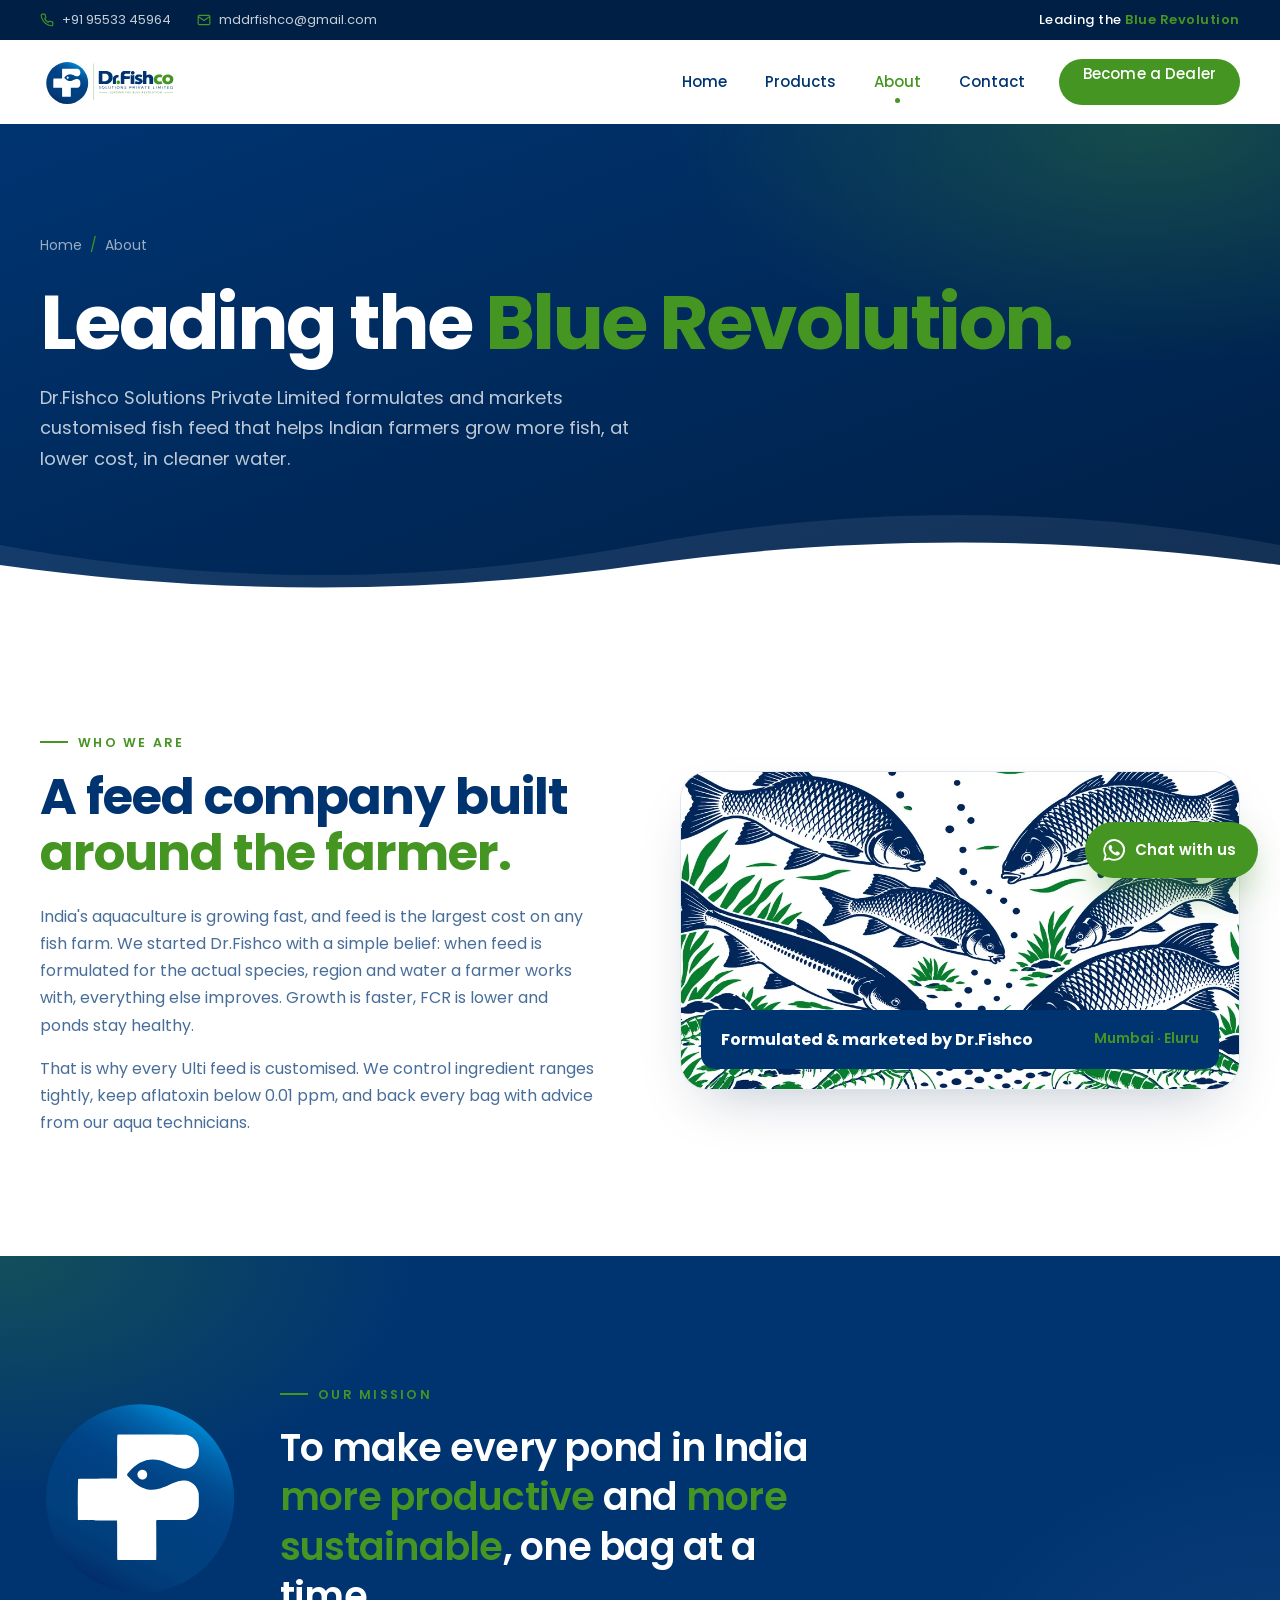
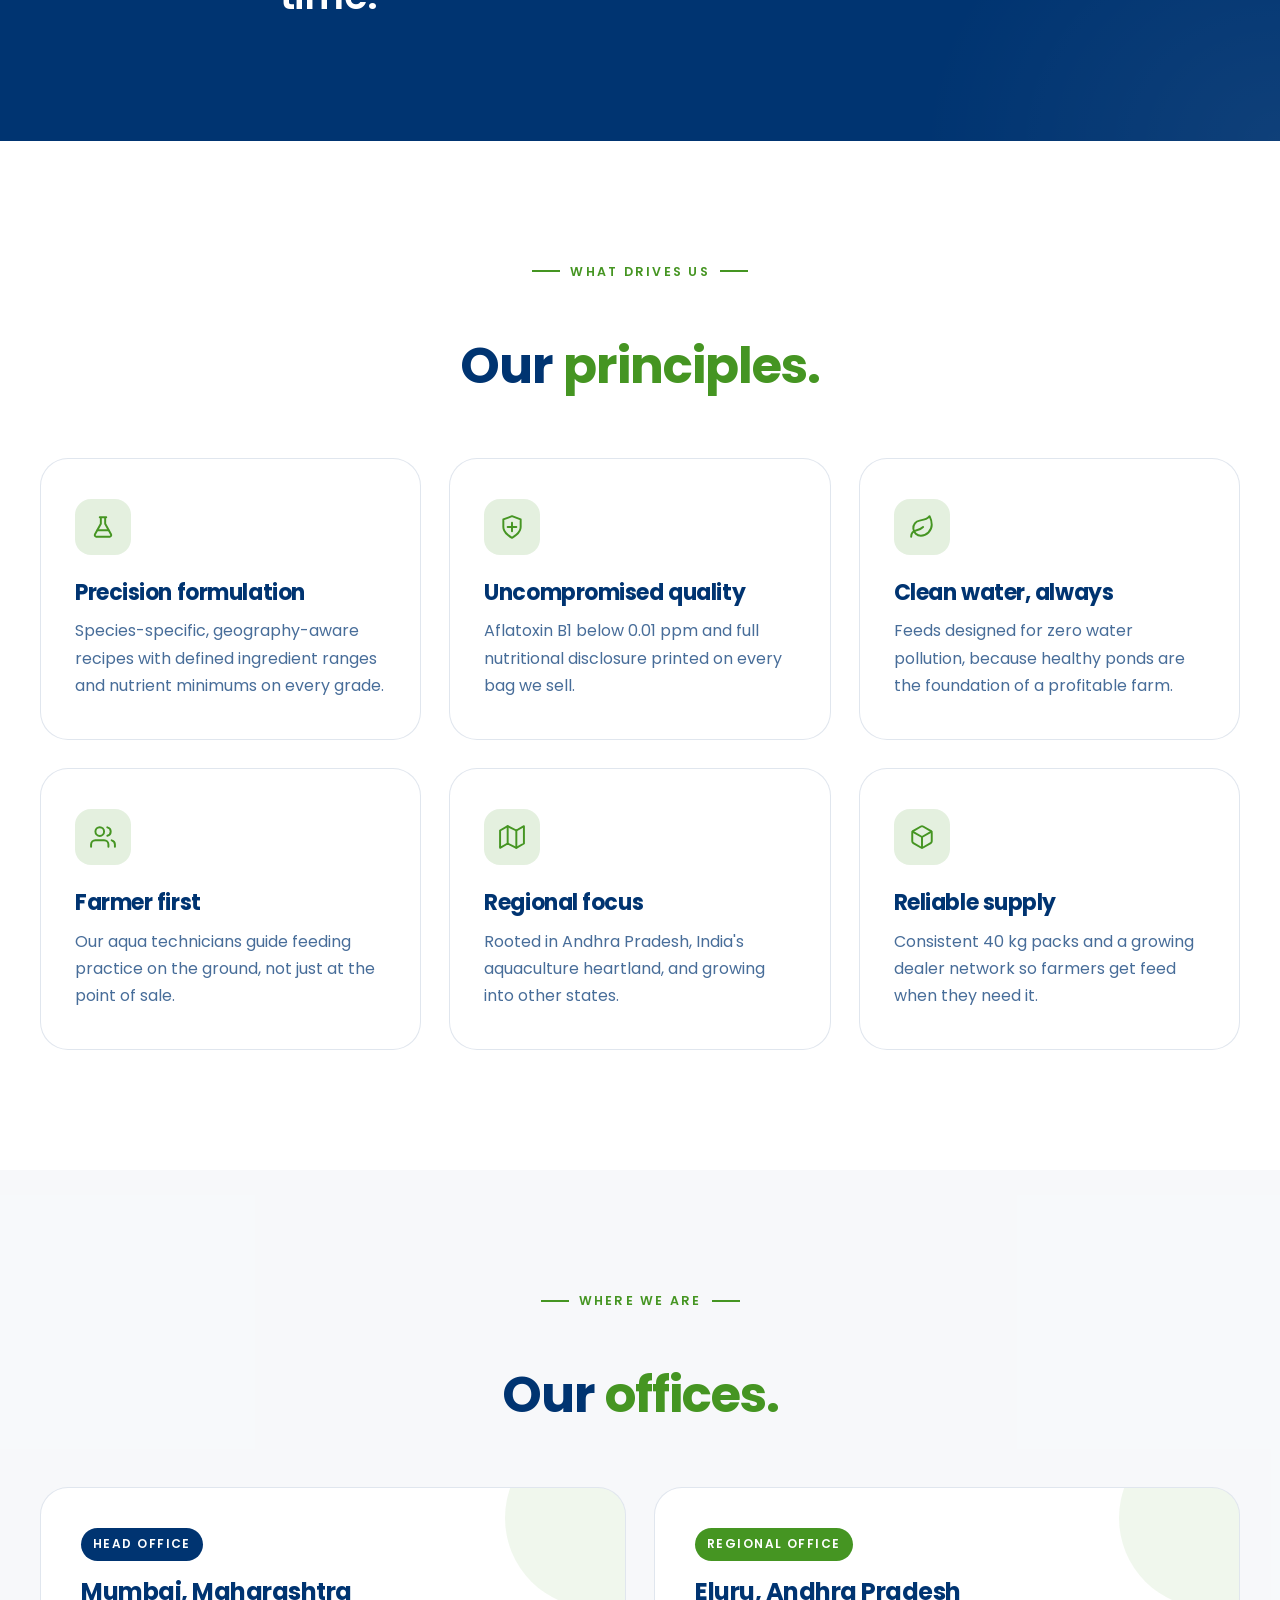
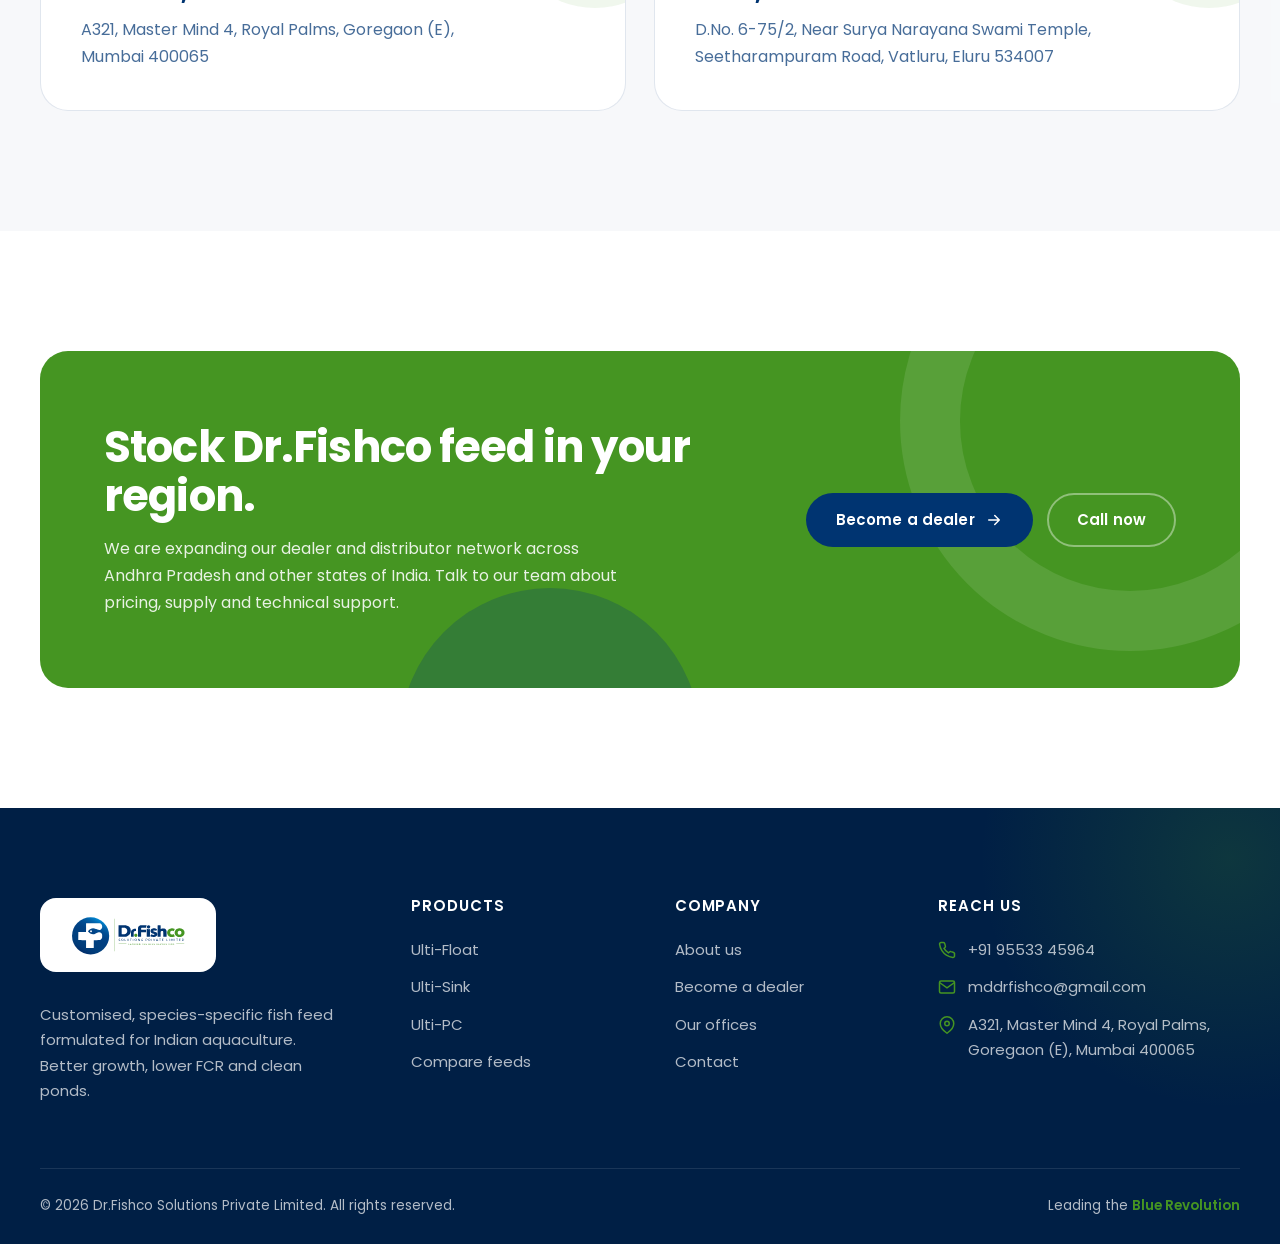
==== about.html @ 8441bc5a "Launch Dr.Fishco Solutions website Co-Authored-By: Claude Opus 5.5 <noreply@anthropic.com> Claude-Se" ====
<!DOCTYPE html>
<html lang="en">
<head>
<meta charset="utf-8">
<meta name="viewport" content="width=device-width, initial-scale=1">
<title>About Dr.Fishco Solutions | Leading the Blue Revolution</title>
<meta name="description" content="Dr.Fishco Solutions Private Limited formulates and markets customised fish feed for Indian aquaculture, with offices in Mumbai and Eluru, Andhra Pradesh.">
<meta name="theme-color" content="#003471">
<link rel="canonical" href="https://drfishcosolutions.com/about.html">
<meta property="og:type" content="website">
<meta property="og:title" content="About Dr.Fishco Solutions | Leading the Blue Revolution">
<meta property="og:description" content="Dr.Fishco Solutions Private Limited formulates and markets customised fish feed for Indian aquaculture, with offices in Mumbai and Eluru, Andhra Pradesh.">
<meta property="og:url" content="https://drfishcosolutions.com/about.html">
<meta property="og:image" content="https://drfishcosolutions.com/assets/img/og-image.jpg">
<link rel="icon" type="image/svg+xml" href="assets/logo/logo-icon.svg">
<link rel="apple-touch-icon" href="assets/img/apple-touch-icon.png">
<link rel="preload" href="assets/fonts/poppins-700.woff2" as="font" type="font/woff2" crossorigin>
<link rel="preload" href="assets/fonts/poppins-400.woff2" as="font" type="font/woff2" crossorigin>
<link rel="stylesheet" href="assets/css/style.css">
</head>
<body>
<a class="sr-only" href="#main">Skip to content</a>
<div class="topbar">
  <div class="container">
    <div class="tb-left">
      <span><svg viewBox="0 0 24 24"><path d="M22 16.9v3a2 2 0 0 1-2.2 2 19.8 19.8 0 0 1-8.6-3.1 19.5 19.5 0 0 1-6-6A19.8 19.8 0 0 1 2.1 4.2 2 2 0 0 1 4.1 2h3a2 2 0 0 1 2 1.7c.1 1 .4 1.9.7 2.8a2 2 0 0 1-.5 2.1L8 9.9a16 16 0 0 0 6 6l1.3-1.3a2 2 0 0 1 2.1-.4c.9.3 1.8.6 2.8.7a2 2 0 0 1 1.7 2z"/></svg><a href="tel:+919553345964">+91 95533 45964</a></span>
      <span><svg viewBox="0 0 24 24"><rect x="2" y="4" width="20" height="16" rx="2"/><path d="m22 6-10 7L2 6"/></svg><a href="mailto:mddrfishco@gmail.com">mddrfishco@gmail.com</a></span>
    </div>
    <div class="tb-right">Leading the <b>Blue Revolution</b></div>
  </div>
</div>
<header class="site-header" id="top">
  <div class="container nav">
    <a class="brand" href="index.html" aria-label="Dr.Fishco Solutions home"><img src="assets/logo/logo-horizontal-line.svg" alt="Dr.Fishco Solutions Private Limited" width="160" height="60"></a>
    <ul class="nav-links" id="menu">
      <li><a href="index.html">Home</a></li>
      <li><a href="products.html">Products</a></li>
      <li><a href="about.html" class="active" aria-current="page">About</a></li>
      <li><a href="contact.html">Contact</a></li>
      <li><a class="btn btn-green" href="contact.html#enquiry">Become a Dealer</a></li>
    </ul>
    <button class="menu-toggle" aria-label="Open menu" aria-expanded="false" aria-controls="menu"><span class="bars"><span></span><span></span><span></span></span></button>
  </div>
</header>
<main id="main">

<section class="page-hero">
  <div class="container">
    <p class="crumb reveal"><a href="index.html">Home</a><span>/</span>About</p>
    <h1 class="h-xl reveal d1">Leading the <span class="g">Blue Revolution.</span></h1>
    <p class="lead reveal d2">Dr.Fishco Solutions Private Limited formulates and markets customised fish feed that helps Indian farmers grow more fish, at lower cost, in cleaner water.</p>
  </div>
  <div class="hero-wave" aria-hidden="true"><svg viewBox="0 0 2880 110" preserveAspectRatio="none"><path fill="rgba(255,255,255,.08)" d="M0 50c240 40 480 40 720 0s480-40 720 0 480 40 720 0 480-40 720 0v60H0z"/><path fill="#fff" d="M0 70c240 30 480 30 720 0s480-30 720 0 480 30 720 0 480-30 720 0v40H0z"/></svg></div>
</section>

<section>
  <div class="container split">
    <div>
      <span class="kicker reveal">Who we are</span>
      <h2 class="h-lg reveal d1">A feed company built <span class="g">around the farmer.</span></h2>
      <p class="muted reveal d2">India's aquaculture is growing fast, and feed is the largest cost on any fish farm. We started Dr.Fishco with a simple belief: when feed is formulated for the actual species, region and water a farmer works with, everything else improves. Growth is faster, FCR is lower and ponds stay healthy.</p>
      <p class="muted reveal d3">That is why every Ulti feed is customised. We control ingredient ranges tightly, keep aflatoxin below 0.01 ppm, and back every bag with advice from our aqua technicians.</p>
    </div>
    <div class="art-frame reveal d1"><img src="assets/img/art-pc.webp" alt="Illustration of fish and prawns feeding" width="1000" height="568" loading="lazy">
      <div class="cap"><b>Formulated &amp; marketed by Dr.Fishco</b><span>Mumbai · Eluru</span></div></div>
  </div>
</section>

<section class="benefits">
  <div class="container">
    <div class="mission">
      <img class="reveal" src="assets/logo/logo-icon.svg" alt="" width="200" height="200" loading="lazy">
      <div>
        <span class="kicker reveal">Our mission</span>
        <p class="quote reveal d1" style="margin-top:18px">To make every pond in India <span class="g">more productive</span> and <span class="g">more sustainable</span>, one bag at a time.</p>
      </div>
    </div>
  </div>
</section>

<section>
  <div class="container">
    <div class="sec-head center"><span class="kicker center reveal">What drives us</span><h2 class="h-lg reveal d1">Our <span class="g">principles.</span></h2></div>
    <div class="values">
      <div class="value reveal"><div class="ic"><svg viewBox="0 0 24 24"><path d="M9 3h6M10 3v6L4.5 19a1.5 1.5 0 0 0 1.3 2h12.4a1.5 1.5 0 0 0 1.3-2L14 9V3"/><path d="M7 15h10"/></svg></div><h3>Precision formulation</h3><p>Species-specific, geography-aware recipes with defined ingredient ranges and nutrient minimums on every grade.</p></div>
      <div class="value reveal d1"><div class="ic"><svg viewBox="0 0 24 24"><path d="M12 22s8-4 8-10V5l-8-3-8 3v7c0 6 8 10 8 10z"/><path d="M12 8v8M8 12h8"/></svg></div><h3>Uncompromised quality</h3><p>Aflatoxin B1 below 0.01 ppm and full nutritional disclosure printed on every bag we sell.</p></div>
      <div class="value reveal d2"><div class="ic"><svg viewBox="0 0 24 24"><path d="M11 20A7 7 0 0 1 9.8 6.1C15.5 5 17 4.5 19 2c1 2 2 4.2 2 8 0 5.5-4.8 10-10 10z"/><path d="M2 21c0-3 1.9-5.4 5.1-6C9.5 14.5 12 13 13 12"/></svg></div><h3>Clean water, always</h3><p>Feeds designed for zero water pollution, because healthy ponds are the foundation of a profitable farm.</p></div>
      <div class="value reveal"><div class="ic"><svg viewBox="0 0 24 24"><path d="M17 21v-2a4 4 0 0 0-4-4H5a4 4 0 0 0-4 4v2"/><circle cx="9" cy="7" r="4"/><path d="M23 21v-2a4 4 0 0 0-3-3.9M16 3.1a4 4 0 0 1 0 7.8"/></svg></div><h3>Farmer first</h3><p>Our aqua technicians guide feeding practice on the ground, not just at the point of sale.</p></div>
      <div class="value reveal d1"><div class="ic"><svg viewBox="0 0 24 24"><path d="M1 6v16l7-4 8 4 7-4V2l-7 4-8-4-7 4z"/><path d="M8 2v16M16 6v16"/></svg></div><h3>Regional focus</h3><p>Rooted in Andhra Pradesh, India's aquaculture heartland, and growing into other states.</p></div>
      <div class="value reveal d2"><div class="ic"><svg viewBox="0 0 24 24"><path d="M21 16V8a2 2 0 0 0-1-1.7l-7-4a2 2 0 0 0-2 0l-7 4A2 2 0 0 0 3 8v8a2 2 0 0 0 1 1.7l7 4a2 2 0 0 0 2 0l7-4a2 2 0 0 0 1-1.7z"/><path d="M3.3 7 12 12l8.7-5M12 22V12"/></svg></div><h3>Reliable supply</h3><p>Consistent 40 kg packs and a growing dealer network so farmers get feed when they need it.</p></div>
    </div>
  </div>
</section>

<section class="tint" id="offices">
  <div class="container">
    <div class="sec-head center"><span class="kicker center reveal">Where we are</span><h2 class="h-lg reveal d1">Our <span class="g">offices.</span></h2></div>
    <div class="offices">
      <div class="office reveal"><span class="lbl">Head office</span><h3>Mumbai, Maharashtra</h3><p>A321, Master Mind 4, Royal Palms, Goregaon (E), Mumbai 400065</p></div>
      <div class="office reveal d1"><span class="lbl g">Regional office</span><h3>Eluru, Andhra Pradesh</h3><p>D.No. 6-75/2, Near Surya Narayana Swami Temple, Seetharampuram Road, Vatluru, Eluru 534007</p></div>
    </div>
  </div>
</section>
<div style="height:120px"></div>
<section class="cta"><div class="container"><div class="cta-box reveal">
  <div><h2>Stock Dr.Fishco feed in your region.</h2><p>We are expanding our dealer and distributor network across Andhra Pradesh and other states of India. Talk to our team about pricing, supply and technical support.</p></div>
  <div class="cta-actions"><a class="btn btn-navy" href="contact.html#enquiry">Become a dealer <svg viewBox="0 0 24 24" fill="none" stroke="currentColor" stroke-width="2" stroke-linecap="round" stroke-linejoin="round"><path d="M5 12h14M13 6l6 6-6 6"/></svg></a><a class="btn btn-ghost" href="tel:+919553345964">Call now</a></div>
</div></div></section>
</main>
<footer class="site-footer">
  <div class="container">
    <div class="foot-grid">
      <div class="foot-brand">
        <a class="logo-chip" href="index.html"><img src="assets/logo/logo-horizontal-line.svg" alt="Dr.Fishco Solutions" width="140" height="52" loading="lazy"></a>
        <p>Customised, species-specific fish feed formulated for Indian aquaculture. Better growth, lower FCR and clean ponds.</p>
      </div>
      <div>
        <h4>Products</h4>
        <ul>
          <li><a href="products.html#ulti-float">Ulti-Float</a></li>
          <li><a href="products.html#ulti-sink">Ulti-Sink</a></li>
          <li><a href="products.html#ulti-pc">Ulti-PC</a></li>
          <li><a href="products.html#compare">Compare feeds</a></li>
        </ul>
      </div>
      <div>
        <h4>Company</h4>
        <ul>
          <li><a href="about.html">About us</a></li>
          <li><a href="contact.html#enquiry">Become a dealer</a></li>
          <li><a href="contact.html#offices">Our offices</a></li>
          <li><a href="contact.html">Contact</a></li>
        </ul>
      </div>
      <div>
        <h4>Reach us</h4>
        <ul class="foot-contact">
          <li><svg viewBox="0 0 24 24"><path d="M22 16.9v3a2 2 0 0 1-2.2 2 19.8 19.8 0 0 1-8.6-3.1 19.5 19.5 0 0 1-6-6A19.8 19.8 0 0 1 2.1 4.2 2 2 0 0 1 4.1 2h3a2 2 0 0 1 2 1.7c.1 1 .4 1.9.7 2.8a2 2 0 0 1-.5 2.1L8 9.9a16 16 0 0 0 6 6l1.3-1.3a2 2 0 0 1 2.1-.4c.9.3 1.8.6 2.8.7a2 2 0 0 1 1.7 2z"/></svg><a href="tel:+919553345964">+91 95533 45964</a></li>
          <li><svg viewBox="0 0 24 24"><rect x="2" y="4" width="20" height="16" rx="2"/><path d="m22 6-10 7L2 6"/></svg><a href="mailto:mddrfishco@gmail.com">mddrfishco@gmail.com</a></li>
          <li><svg viewBox="0 0 24 24"><path d="M21 10c0 7-9 13-9 13S3 17 3 10a9 9 0 0 1 18 0z"/><circle cx="12" cy="10" r="3"/></svg><span>A321, Master Mind 4, Royal Palms, Goregaon (E), Mumbai 400065</span></li>
        </ul>
      </div>
    </div>
    <div class="foot-bottom">
      <span>&copy; <span id="yr">2026</span> Dr.Fishco Solutions Private Limited. All rights reserved.</span>
      <span>Leading the <b>Blue Revolution</b></span>
    </div>
  </div>
</footer>
<a class="fab" href="https://wa.me/919553345964?text=Hello%20Dr.Fishco%2C%20I%20would%20like%20to%20know%20more%20about%20your%20fish%20feed." target="_blank" rel="noopener" aria-label="Chat on WhatsApp"><svg viewBox="0 0 24 24"><path d="M17.5 14.4c-.3-.1-1.8-.9-2-1s-.5-.1-.7.1-.8 1-1 1.2-.4.2-.6.1a8 8 0 0 1-4-3.5c-.3-.5.3-.5.9-1.6.1-.2 0-.4 0-.5l-.9-2.2c-.2-.6-.5-.5-.7-.5h-.6a1.1 1.1 0 0 0-.8.4 3.4 3.4 0 0 0-1 2.5 5.9 5.9 0 0 0 1.2 3.1 13.4 13.4 0 0 0 5.2 4.6c1.9.8 2.7.9 3.6.8a3.1 3.1 0 0 0 2-1.4 2.5 2.5 0 0 0 .2-1.4c-.1-.1-.3-.2-.6-.3zM12 21.8a9.8 9.8 0 0 1-5-1.4l-.4-.2-3.7 1 1-3.6-.2-.4A9.8 9.8 0 1 1 12 21.8zM20.5 3.5A11.8 11.8 0 0 0 1.9 17.7L.2 24l6.4-1.7A11.8 11.8 0 0 0 12 23.7 11.8 11.8 0 0 0 20.5 3.5z"/></svg><span>Chat with us</span></a>
<script src="assets/js/main.js" defer></script>
</body>
</html>
---- assets/css/style.css ----
/* Dr.Fishco Solutions — two-colour system: Navy #003471 + Green #459522 */
@font-face{font-family:'Poppins';font-style:normal;font-weight:400;font-display:swap;src:url(../fonts/poppins-400.woff2) format('woff2')}
@font-face{font-family:'Poppins';font-style:normal;font-weight:500;font-display:swap;src:url(../fonts/poppins-500.woff2) format('woff2')}
@font-face{font-family:'Poppins';font-style:normal;font-weight:600;font-display:swap;src:url(../fonts/poppins-600.woff2) format('woff2')}
@font-face{font-family:'Poppins';font-style:normal;font-weight:700;font-display:swap;src:url(../fonts/poppins-700.woff2) format('woff2')}
:root{
  --navy:#003471;
  --navy-900:#001f45;
  --navy-800:#00285a;
  --navy-70:rgba(0,52,113,.72);
  --navy-55:rgba(0,52,113,.58);
  --navy-12:rgba(0,52,113,.12);
  --navy-06:rgba(0,52,113,.06);
  --navy-03:rgba(0,52,113,.03);
  --green:#459522;
  --green-700:#377a1a;
  --green-14:rgba(69,149,34,.14);
  --green-08:rgba(69,149,34,.08);
  --white:#ffffff;
  --r-sm:10px;
  --r:18px;
  --r-lg:28px;
  --ease:cubic-bezier(.2,.7,.2,1);
  --shadow:0 24px 60px -24px rgba(0,31,69,.28);
  --shadow-sm:0 8px 24px -12px rgba(0,31,69,.22);
}
*,*::before,*::after{box-sizing:border-box;margin:0;padding:0}
html{scroll-behavior:smooth;-webkit-text-size-adjust:100%}
body{font-family:'Poppins',system-ui,-apple-system,'Segoe UI',sans-serif;color:var(--navy);background:var(--white);line-height:1.7;font-size:16px;overflow-x:hidden;-webkit-font-smoothing:antialiased}
img{max-width:100%;display:block;height:auto}
a{color:inherit;text-decoration:none}
button{font-family:inherit}
.container{width:min(1200px,100% - 40px);margin-inline:auto}
.sr-only{position:absolute;width:1px;height:1px;overflow:hidden;clip:rect(0 0 0 0)}
:focus-visible{outline:3px solid var(--green);outline-offset:3px;border-radius:4px}

/* ---------- Type ---------- */
.kicker{display:inline-flex;align-items:center;gap:10px;font-size:12.5px;font-weight:600;letter-spacing:.18em;text-transform:uppercase;color:var(--green)}
.kicker::before{content:"";width:28px;height:2px;background:currentColor}
.kicker.light{color:#fff}
.kicker.center::after{content:"";width:28px;height:2px;background:currentColor}
h1,h2,h3,h4{font-weight:700;line-height:1.12;letter-spacing:-.02em}
.h-xl{font-size:clamp(38px,6vw,76px);letter-spacing:-.035em}
.h-lg{font-size:clamp(30px,4vw,50px)}
.h-md{font-size:clamp(22px,2.4vw,30px)}
.g{color:var(--green)}
.lead{font-size:clamp(16px,1.4vw,18.5px);color:var(--navy-70);max-width:56ch}
.muted{color:var(--navy-70)}

/* ---------- Buttons ---------- */
.btn{display:inline-flex;align-items:center;justify-content:center;gap:10px;height:54px;padding:0 28px;border-radius:999px;font-weight:600;font-size:15px;letter-spacing:.01em;border:2px solid transparent;cursor:pointer;transition:background .25s,color .25s,border-color .25s,transform .25s var(--ease),box-shadow .25s}
.btn svg{width:18px;height:18px;transition:transform .25s var(--ease)}
.btn:hover svg{transform:translateX(4px)}
.btn-green{background:var(--green);color:#fff}
.btn-green:hover{background:var(--green-700);box-shadow:0 14px 30px -12px rgba(69,149,34,.7);transform:translateY(-2px)}
.btn-navy{background:var(--navy);color:#fff}
.btn-navy:hover{background:var(--navy-900);transform:translateY(-2px);box-shadow:var(--shadow-sm)}
.btn-ghost{border-color:rgba(255,255,255,.4);color:#fff}
.btn-ghost:hover{background:#fff;color:var(--navy);border-color:#fff}
.btn-line{border-color:var(--navy-12);color:var(--navy)}
.btn-line:hover{border-color:var(--navy);background:var(--navy);color:#fff}

/* ---------- Header ---------- */
.topbar{background:var(--navy-900);color:rgba(255,255,255,.78);font-size:13px}
.topbar .container{display:flex;justify-content:space-between;align-items:center;height:40px;gap:20px}
.topbar a:hover{color:#fff}
.topbar .tb-left{display:flex;gap:26px}
.topbar .tb-left span{display:inline-flex;align-items:center;gap:8px}
.topbar svg{width:14px;height:14px;stroke:var(--green);fill:none;stroke-width:2}
.topbar .tb-right{color:#fff;font-weight:500;letter-spacing:.04em}
.topbar .tb-right b{color:var(--green);font-weight:600}

.site-header{position:sticky;top:0;z-index:100;background:rgba(255,255,255,.92);backdrop-filter:saturate(1.4) blur(14px);-webkit-backdrop-filter:saturate(1.4) blur(14px);transition:box-shadow .3s,background .3s}
.site-header.scrolled{box-shadow:0 1px 0 var(--navy-12),0 10px 30px -18px rgba(0,31,69,.3)}
.nav{display:flex;align-items:center;justify-content:space-between;height:84px;gap:24px;transition:height .3s}
.scrolled .nav{height:70px}
.brand img{height:52px;width:auto;transition:height .3s}
.scrolled .brand img{height:44px}
.nav-links{display:flex;align-items:center;gap:6px;list-style:none}
.nav-links a{position:relative;display:block;padding:10px 16px;font-size:15px;font-weight:500;border-radius:999px;transition:color .2s,background .2s}
.nav-links a:not(.btn):hover{background:var(--navy-06)}
.nav-links a.active{color:var(--green)}
.nav-links a.active::after{content:"";position:absolute;left:50%;bottom:2px;width:5px;height:5px;margin-left:-2.5px;border-radius:50%;background:var(--green)}
.nav-links .btn{height:46px;padding:0 22px;margin-left:12px}
.menu-toggle{display:none;width:46px;height:46px;border-radius:50%;border:1px solid var(--navy-12);background:#fff;cursor:pointer;place-items:center}
.menu-toggle span{display:block;width:20px;height:2px;background:var(--navy);border-radius:2px;transition:transform .3s var(--ease),opacity .2s}
.menu-toggle span+span{margin-top:5px}
.menu-toggle .bars{display:block}

/* ---------- Hero ---------- */
.hero{position:relative;background:var(--navy);color:#fff;overflow:hidden;isolation:isolate}
.hero::before{content:"";position:absolute;inset:0;z-index:-1;background:
  radial-gradient(900px 500px at 85% 15%,rgba(69,149,34,.32),transparent 60%),
  radial-gradient(700px 600px at -10% 110%,rgba(255,255,255,.08),transparent 60%),
  linear-gradient(160deg,var(--navy) 0%,var(--navy-900) 100%)}
.hero-grid{display:grid;grid-template-columns:1.05fr .95fr;gap:40px;align-items:center;min-height:calc(100vh - 124px);max-height:900px;padding:80px 0 140px}
.hero h1{margin:22px 0 24px}
.hero h1 .line{display:block}
.hero .lead{color:rgba(255,255,255,.78);margin-bottom:38px}
.hero-actions{display:flex;gap:14px;flex-wrap:wrap}
.hero-meta{display:flex;gap:34px;margin-top:52px;padding-top:30px;border-top:1px solid rgba(255,255,255,.14);flex-wrap:wrap}
.hero-meta div b{display:block;font-size:26px;font-weight:700;letter-spacing:-.02em}
.hero-meta div b em{font-style:normal;color:var(--green)}
.hero-meta div span{font-size:13px;color:rgba(255,255,255,.62);letter-spacing:.02em}

.bag-stage{position:relative;height:600px;perspective:1400px}
.bag-stage .bag{position:absolute;width:52%;border-radius:10px;box-shadow:0 40px 80px -30px rgba(0,0,0,.6);transition:transform .8s var(--ease)}
.bag-stage .bag img{border-radius:10px}
.bag-stage .b1{left:0;top:70px;transform:rotate(-9deg) translateZ(0);z-index:1}
.bag-stage .b3{right:0;top:70px;transform:rotate(9deg);z-index:1}
.bag-stage .b2{left:24%;top:0;z-index:2;width:54%}
.bag-stage:hover .b1{transform:rotate(-13deg) translateX(-18px)}
.bag-stage:hover .b3{transform:rotate(13deg) translateX(18px)}
.bag-stage:hover .b2{transform:translateY(-10px)}
.bag-stage .halo{position:absolute;left:50%;bottom:-20px;width:90%;height:70px;transform:translateX(-50%);background:radial-gradient(closest-side,rgba(0,0,0,.45),transparent);filter:blur(8px)}
.float-badge{position:absolute;z-index:3;background:#fff;color:var(--navy);border-radius:16px;padding:14px 18px;box-shadow:var(--shadow);display:flex;align-items:center;gap:12px;font-size:13px;line-height:1.35;animation:bob 5s ease-in-out infinite}
.float-badge b{display:block;font-size:15px}
.float-badge .ic{width:40px;height:40px;border-radius:12px;background:var(--green);display:grid;place-items:center;flex:none}
.float-badge .ic svg{width:20px;height:20px;stroke:#fff;fill:none;stroke-width:2}
.fb1{left:-6%;bottom:90px}
.fb2{right:-4%;top:24px;animation-delay:-2.5s}
.fb2 .ic{background:var(--navy)}
@keyframes bob{0%,100%{transform:translateY(0)}50%{transform:translateY(-10px)}}

.hero-wave{position:absolute;left:0;right:0;bottom:-1px;height:110px;z-index:1;pointer-events:none}
.hero-wave svg{width:200%;height:100%;animation:wave 18s linear infinite}
@keyframes wave{to{transform:translateX(-50%)}}

/* ---------- Marquee ---------- */
.ticker{background:var(--green);color:#fff;overflow:hidden;white-space:nowrap;padding:16px 0;font-weight:600;font-size:15px;letter-spacing:.04em}
.ticker-track{display:inline-flex;gap:46px;animation:tick 40s linear infinite;padding-left:46px}
.ticker-track span{display:inline-flex;align-items:center;gap:46px}
.ticker-track span::after{content:"";width:7px;height:7px;border-radius:50%;background:var(--navy)}
@keyframes tick{to{transform:translateX(-50%)}}

/* ---------- Sections ---------- */
section{padding:120px 0;position:relative}
.tint{background:var(--navy-03)}
.sec-head{display:grid;grid-template-columns:1fr 1fr;gap:40px;align-items:end;margin-bottom:64px}
.sec-head h2{margin-top:16px}
.sec-head.center{grid-template-columns:1fr;text-align:center;justify-items:center}
.sec-head.center .lead{margin-inline:auto}

/* ---------- Product cards ---------- */
.prod-grid{display:grid;grid-template-columns:repeat(3,1fr);gap:28px}
.prod{position:relative;border-radius:var(--r-lg);background:#fff;border:1px solid var(--navy-12);overflow:hidden;display:flex;flex-direction:column;transition:transform .5s var(--ease),box-shadow .5s,border-color .3s}
.prod:hover{transform:translateY(-8px);box-shadow:var(--shadow);border-color:transparent}
.prod-media{position:relative;aspect-ratio:1/1;background:linear-gradient(170deg,var(--navy-06),var(--green-08));display:grid;place-items:center;overflow:hidden}
.prod-media::before{content:"";position:absolute;width:76%;aspect-ratio:1;border-radius:50%;background:#fff;opacity:.7}
.prod-media img{position:relative;width:56%;border-radius:6px;box-shadow:0 30px 50px -24px rgba(0,31,69,.55);transform:rotate(-4deg);transition:transform .7s var(--ease)}
.prod:hover .prod-media img{transform:rotate(0) scale(1.05)}
.prod-tag{position:absolute;top:20px;left:20px;z-index:2;font-size:12px;font-weight:600;letter-spacing:.08em;text-transform:uppercase;padding:7px 14px;border-radius:999px;background:var(--navy);color:#fff}
.prod-tag.g{background:var(--green);color:#fff}
.prod-body{padding:30px 30px 32px;display:flex;flex-direction:column;flex:1}
.prod-body h3{font-size:30px;letter-spacing:-.03em}
.prod-body .sub{font-size:14px;font-weight:500;color:var(--navy-70);margin:4px 0 18px}
.prod-specs{display:grid;grid-template-columns:repeat(3,1fr);border:1px solid var(--navy-12);border-radius:var(--r-sm);margin-bottom:24px}
.prod-specs div{padding:12px 10px;text-align:center}
.prod-specs div+div{border-left:1px solid var(--navy-12)}
.prod-specs b{display:block;font-size:16px}
.prod-specs span{font-size:11.5px;color:var(--navy-55);letter-spacing:.04em;text-transform:uppercase}
.prod-body .more{margin-top:auto;display:inline-flex;align-items:center;gap:8px;font-weight:600;color:var(--green);font-size:15px}
.prod-body .more svg{width:18px;height:18px;transition:transform .25s}
.prod:hover .more svg{transform:translateX(5px)}
.prod a.cover{position:absolute;inset:0;z-index:3}

/* ---------- Benefits ---------- */
.benefits{position:relative;background:var(--navy);color:#fff;overflow:hidden;isolation:isolate}
.benefits::before{content:"";position:absolute;inset:0;z-index:-1;background:radial-gradient(700px 400px at 0% 0%,rgba(69,149,34,.28),transparent 60%),radial-gradient(600px 500px at 100% 100%,rgba(255,255,255,.06),transparent 60%)}
.benefits .lead{color:rgba(255,255,255,.72)}
.ben-grid{display:grid;grid-template-columns:repeat(4,1fr);gap:1px;background:rgba(255,255,255,.12);border-radius:var(--r-lg);overflow:hidden;border:1px solid rgba(255,255,255,.12)}
.ben{background:var(--navy);padding:42px 32px;transition:background .4s}
.ben:hover{background:var(--navy-800)}
.ben .ic{width:62px;height:62px;border-radius:18px;border:1.5px solid rgba(255,255,255,.2);display:grid;place-items:center;margin-bottom:30px;transition:background .4s,border-color .4s}
.ben:hover .ic{background:var(--green);border-color:var(--green)}
.ben .ic svg{width:28px;height:28px;stroke:#fff;fill:none;stroke-width:1.8;stroke-linecap:round;stroke-linejoin:round}
.ben .n{font-size:13px;color:var(--green);font-weight:600;letter-spacing:.14em}
.ben h3{font-size:22px;margin:8px 0 12px}
.ben p{color:rgba(255,255,255,.68);font-size:15px}

/* ---------- Split / story ---------- */
.split{display:grid;grid-template-columns:1fr 1fr;gap:80px;align-items:center}
.split h2{margin:16px 0 22px}
.split p+p{margin-top:16px}
.art-frame{position:relative;border-radius:var(--r-lg);overflow:hidden;background:#fff;border:1px solid var(--navy-12);box-shadow:var(--shadow)}
.art-frame img{width:100%}
.art-frame .cap{position:absolute;left:20px;bottom:20px;right:20px;background:var(--navy);color:#fff;border-radius:14px;padding:16px 20px;display:flex;justify-content:space-between;align-items:center;gap:12px;font-size:14px}
.art-frame .cap b{font-size:16px}
.art-frame .cap span{color:var(--green);font-weight:600;white-space:nowrap}
.check-list{list-style:none;margin-top:28px;display:grid;gap:14px}
.check-list li{display:flex;gap:14px;align-items:flex-start;font-weight:500}
.check-list li::before{content:"";flex:none;width:24px;height:24px;margin-top:2px;border-radius:50%;background:var(--green) url("data:image/svg+xml,%3Csvg xmlns='http://www.w3.org/2000/svg' viewBox='0 0 24 24' fill='none' stroke='white' stroke-width='3' stroke-linecap='round' stroke-linejoin='round'%3E%3Cpath d='M5 12l5 5 9-10'/%3E%3C/svg%3E") center/14px no-repeat}

/* ---------- Nutrition tabs ---------- */
.tabs{display:inline-flex;padding:6px;border-radius:999px;background:#fff;border:1px solid var(--navy-12);margin-bottom:28px;gap:4px;flex-wrap:wrap}
.tab{border:0;background:transparent;height:46px;padding:0 24px;border-radius:999px;font-size:15px;font-weight:600;color:var(--navy);cursor:pointer;transition:background .25s,color .25s}
.tab .g{transition:color .25s}
.tab[aria-selected="true"]{background:var(--navy);color:#fff}
.tab[aria-selected="true"] .g{color:#7fd35a}
.panel[hidden]{display:none}
.panel{animation:fade .5s var(--ease)}
@keyframes fade{from{opacity:0;transform:translateY(10px)}to{opacity:1;transform:none}}
.table-card{background:#fff;border-radius:var(--r);border:1px solid var(--navy-12);overflow:hidden;box-shadow:var(--shadow-sm)}
.table-scroll{overflow-x:auto;-webkit-overflow-scrolling:touch}
table.nutri{width:100%;border-collapse:collapse;min-width:820px;font-size:15px}
.nutri th{background:var(--navy);color:#fff;font-weight:600;font-size:13px;letter-spacing:.03em;padding:18px 16px;text-align:center;line-height:1.35}
.nutri th small{display:block;font-weight:400;opacity:.7;font-size:11.5px}
.nutri td{padding:18px 16px;text-align:center;border-bottom:1px solid var(--navy-12);font-variant-numeric:tabular-nums}
.nutri tr:last-child td{border-bottom:0}
.nutri tbody tr{transition:background .2s}
.nutri tbody tr:hover{background:var(--green-08)}
.nutri td:first-child{font-weight:700}
.code-pill{display:inline-block;min-width:58px;padding:5px 12px;border-radius:999px;background:var(--green-14);color:var(--green-700);font-weight:700}
.table-foot{display:flex;justify-content:space-between;align-items:center;gap:16px;flex-wrap:wrap;padding:16px 22px;border-top:1px solid var(--navy-12);background:var(--navy-03);font-size:14px}
.table-foot b{color:var(--green)}

/* ---------- Ingredients ---------- */
.ing-grid{display:grid;grid-template-columns:1.2fr .8fr;gap:28px;margin-top:28px}
.ing-card,.info-tile{background:#fff;border:1px solid var(--navy-12);border-radius:var(--r);padding:30px}
.ing-card h3,.info-tile h3{font-size:18px;margin-bottom:20px;display:flex;align-items:center;gap:10px}
.ing-row{display:grid;grid-template-columns:150px 1fr 82px;gap:16px;align-items:center;padding:9px 0;font-size:14.5px}
.ing-row .bar{height:8px;border-radius:99px;background:var(--navy-06);overflow:hidden}
.ing-row .bar i{display:block;height:100%;border-radius:99px;background:linear-gradient(90deg,var(--navy),var(--green));width:0;transition:width 1.3s var(--ease)}
.in .ing-row .bar i{width:var(--w)}
.ing-row em{font-style:normal;font-weight:600;text-align:right;font-variant-numeric:tabular-nums}
.info-stack{display:grid;gap:28px}
.info-tile p{color:var(--navy-70)}
.inf{display:flex;align-items:center;gap:18px;margin-top:18px;padding:16px;border-radius:14px;background:var(--green-08)}
.inf svg{width:64px;height:32px;flex:none}
.inf span{font-size:14px;font-weight:500}

/* ---------- Process ---------- */
.steps{display:grid;grid-template-columns:repeat(4,1fr);gap:24px;counter-reset:st}
.step{position:relative;padding:34px 28px;border-radius:var(--r);background:#fff;border:1px solid var(--navy-12);transition:border-color .3s,transform .4s var(--ease)}
.step:hover{border-color:var(--green);transform:translateY(-4px)}
.step::before{counter-increment:st;content:"0" counter(st);display:block;font-size:44px;font-weight:700;letter-spacing:-.04em;line-height:1;color:transparent;-webkit-text-stroke:1.5px var(--green);margin-bottom:22px}
.step h3{font-size:19px;margin-bottom:10px}
.step p{font-size:15px;color:var(--navy-70)}

/* ---------- Regions ---------- */
.offices{display:grid;grid-template-columns:repeat(2,1fr);gap:28px}
.office{position:relative;border-radius:var(--r-lg);padding:40px;background:#fff;border:1px solid var(--navy-12);overflow:hidden}
.office::after{content:"";position:absolute;right:-60px;top:-60px;width:180px;height:180px;border-radius:50%;background:var(--green-08)}
.office .lbl{display:inline-block;font-size:12px;font-weight:600;letter-spacing:.12em;text-transform:uppercase;padding:6px 12px;border-radius:999px;background:var(--navy);color:#fff;margin-bottom:18px}
.office .lbl.g{background:var(--green)}
.office h3{font-size:24px;margin-bottom:10px}
.office p{color:var(--navy-70);max-width:40ch;position:relative;z-index:1}

/* ---------- CTA ---------- */
.cta{padding:0 0 120px}
.cta-box{position:relative;border-radius:var(--r-lg);background:var(--green);color:#fff;padding:72px 64px;overflow:hidden;display:grid;grid-template-columns:1.4fr auto;gap:40px;align-items:center;isolation:isolate}
.cta-box::before{content:"";position:absolute;z-index:-1;right:-120px;top:-160px;width:460px;height:460px;border-radius:50%;border:60px solid rgba(255,255,255,.1)}
.cta-box::after{content:"";position:absolute;z-index:-1;left:30%;bottom:-200px;width:300px;height:300px;border-radius:50%;background:rgba(0,52,113,.25)}
.cta-box h2{font-size:clamp(28px,3.4vw,44px)}
.cta-box p{color:rgba(255,255,255,.88);margin-top:14px;max-width:52ch}
.cta-actions{display:flex;gap:14px;flex-wrap:wrap}
.cta-box .btn-ghost:hover{color:var(--green)}

/* ---------- Page hero ---------- */
.page-hero{position:relative;background:var(--navy);color:#fff;padding:110px 0 130px;overflow:hidden;isolation:isolate}
.page-hero::before{content:"";position:absolute;inset:0;z-index:-1;background:radial-gradient(800px 400px at 90% 0%,rgba(69,149,34,.32),transparent 60%),linear-gradient(160deg,var(--navy),var(--navy-900))}
.page-hero .crumb{font-size:14px;color:rgba(255,255,255,.6);margin-bottom:22px}
.page-hero .crumb a:hover{color:#fff}
.page-hero .crumb span{color:var(--green);margin:0 8px}
.page-hero h1{margin-bottom:18px}
.page-hero .lead{color:rgba(255,255,255,.75)}

/* ---------- Product detail ---------- */
.pd{display:grid;grid-template-columns:.85fr 1.15fr;gap:72px;align-items:start;padding:110px 0;border-bottom:1px solid var(--navy-12)}
.pd:last-of-type{border-bottom:0}
.pd-gallery{position:sticky;top:110px}
.pd-main{border-radius:var(--r-lg);background:linear-gradient(170deg,var(--navy-06),var(--green-08));padding:40px;display:grid;place-items:center;position:relative;overflow:hidden}
.pd-main img{width:78%;border-radius:8px;box-shadow:0 40px 70px -30px rgba(0,31,69,.6);transition:opacity .35s}
.pd-thumbs{display:flex;gap:12px;margin-top:14px}
.pd-thumbs button{flex:1;border:2px solid var(--navy-12);background:#fff;border-radius:14px;padding:10px;cursor:pointer;display:flex;align-items:center;gap:10px;font-size:14px;font-weight:600;color:var(--navy);transition:border-color .2s}
.pd-thumbs button img{width:34px;border-radius:3px}
.pd-thumbs button[aria-pressed="true"]{border-color:var(--green)}
.pd-info h2{font-size:clamp(40px,5vw,64px);letter-spacing:-.04em;margin:14px 0 6px}
.pd-info .sub{font-size:18px;font-weight:600;margin-bottom:22px}
.pd-info .desc{color:var(--navy-70);font-size:17px;max-width:60ch}
.chips{display:flex;gap:10px;flex-wrap:wrap;margin:28px 0 36px}
.chip{display:inline-flex;align-items:center;gap:8px;font-size:13.5px;font-weight:600;padding:9px 16px;border-radius:999px;border:1.5px solid var(--navy-12)}
.chip i{width:8px;height:8px;border-radius:50%;background:var(--green)}
.pd-block{margin-top:36px}
.pd-block h3{font-size:14px;letter-spacing:.14em;text-transform:uppercase;margin-bottom:16px;color:var(--green)}
.mini-table{width:100%;border-collapse:collapse;font-size:14.5px;min-width:520px}
.mini-table th,.mini-table td{padding:13px 12px;text-align:center;border-bottom:1px solid var(--navy-12)}
.mini-table th{font-size:12px;letter-spacing:.06em;text-transform:uppercase;color:var(--navy-55);font-weight:600}
.mini-table td:first-child{font-weight:700;color:var(--green)}
.two-col{display:grid;grid-template-columns:1fr 1fr;gap:20px}
.note{border-radius:var(--r);padding:22px 24px;background:var(--navy-03);border:1px solid var(--navy-12);font-size:15px}
.note b{display:block;margin-bottom:6px}
.note p{color:var(--navy-70)}

/* ---------- About ---------- */
.values{display:grid;grid-template-columns:repeat(3,1fr);gap:28px}
.value{padding:40px 34px;border-radius:var(--r-lg);border:1px solid var(--navy-12);background:#fff;transition:background .4s,color .4s,transform .4s var(--ease)}
.value:hover{background:var(--navy);color:#fff;transform:translateY(-6px)}
.value:hover p{color:rgba(255,255,255,.72)}
.value .ic{width:56px;height:56px;border-radius:16px;background:var(--green-14);display:grid;place-items:center;margin-bottom:26px;transition:background .4s}
.value:hover .ic{background:var(--green)}
.value .ic svg{width:26px;height:26px;stroke:var(--green);fill:none;stroke-width:1.8;stroke-linecap:round;stroke-linejoin:round;transition:stroke .4s}
.value:hover .ic svg{stroke:#fff}
.value h3{font-size:22px;margin-bottom:12px}
.value p{color:var(--navy-70);transition:color .4s}
.quote{font-size:clamp(24px,3vw,38px);font-weight:600;line-height:1.3;letter-spacing:-.02em;max-width:24ch}
.quote .g{display:inline}
.mission{display:grid;grid-template-columns:auto 1fr;gap:40px;align-items:center}
.mission img{width:200px}

/* ---------- Contact ---------- */
.contact-grid{display:grid;grid-template-columns:.9fr 1.1fr;gap:48px;align-items:start}
.c-card{display:flex;gap:20px;padding:28px;border-radius:var(--r);border:1px solid var(--navy-12);background:#fff;transition:border-color .25s}
.c-card+.c-card{margin-top:18px}
.c-card:hover{border-color:var(--green)}
.c-card .ic{flex:none;width:52px;height:52px;border-radius:14px;background:var(--navy);display:grid;place-items:center}
.c-card .ic svg{width:22px;height:22px;stroke:#fff;fill:none;stroke-width:2;stroke-linecap:round;stroke-linejoin:round}
.c-card h3{font-size:17px;margin-bottom:4px}
.c-card p,.c-card a{color:var(--navy-70);font-size:15px}
.c-card a:hover{color:var(--green)}
.form{background:#fff;border-radius:var(--r-lg);padding:44px;border:1px solid var(--navy-12);box-shadow:var(--shadow)}
.form h2{font-size:28px;margin-bottom:8px}
.form>p{color:var(--navy-70);margin-bottom:30px}
.fgrid{display:grid;grid-template-columns:1fr 1fr;gap:18px}
.field{display:flex;flex-direction:column;gap:8px}
.field.full{grid-column:1/-1}
.field label{font-size:13.5px;font-weight:600}
.field input,.field select,.field textarea{height:54px;padding:0 18px;border-radius:12px;border:1.5px solid var(--navy-12);background:var(--navy-03);font:inherit;font-size:15px;color:var(--navy);transition:border-color .2s,background .2s,box-shadow .2s;appearance:none;-webkit-appearance:none}
.field select{background-image:url("data:image/svg+xml,%3Csvg xmlns='http://www.w3.org/2000/svg' viewBox='0 0 24 24' fill='none' stroke='%23003471' stroke-width='2'%3E%3Cpath d='M6 9l6 6 6-6'/%3E%3C/svg%3E");background-repeat:no-repeat;background-position:right 16px center;background-size:18px;padding-right:44px}
.field textarea{height:130px;padding:14px 18px;resize:vertical}
.field input:focus,.field select:focus,.field textarea:focus{outline:none;border-color:var(--green);background:#fff;box-shadow:0 0 0 4px var(--green-14)}
.form .btn{width:100%;margin-top:24px}
.form small{display:block;text-align:center;margin-top:14px;color:var(--navy-55);font-size:13px}
.map-strip{margin-top:18px;border-radius:var(--r);overflow:hidden;border:1px solid var(--navy-12);height:260px}
.map-strip iframe{width:100%;height:100%;border:0;filter:grayscale(.3)}

/* ---------- Footer ---------- */
.site-footer{background:var(--navy-900);color:rgba(255,255,255,.7);padding-top:90px;font-size:15px;position:relative;overflow:hidden}
.site-footer::before{content:"";position:absolute;right:-200px;top:-200px;width:500px;height:500px;border-radius:50%;background:radial-gradient(closest-side,rgba(69,149,34,.2),transparent)}
.foot-grid{position:relative;display:grid;grid-template-columns:1.5fr 1fr 1fr 1.4fr;gap:48px;padding-bottom:64px}
.foot-brand .logo-chip{display:inline-block;background:#fff;border-radius:16px;padding:14px 18px;margin-bottom:22px}
.foot-brand .logo-chip img{height:46px}
.foot-brand p{max-width:34ch}
.site-footer h4{color:#fff;font-size:15px;font-weight:600;letter-spacing:.06em;text-transform:uppercase;margin-bottom:22px}
.site-footer ul{list-style:none;display:grid;gap:12px}
.site-footer a{transition:color .2s}
.site-footer a:hover{color:var(--green)}
.foot-contact li{display:flex;gap:12px}
.foot-contact svg{flex:none;width:18px;height:18px;margin-top:4px;stroke:var(--green);fill:none;stroke-width:2}
.foot-bottom{position:relative;border-top:1px solid rgba(255,255,255,.1);padding:26px 0;display:flex;justify-content:space-between;gap:16px;flex-wrap:wrap;font-size:13.5px}
.foot-bottom b{color:var(--green);font-weight:600}

/* Floating call button */
.fab{position:fixed;right:22px;bottom:22px;z-index:90;display:flex;align-items:center;gap:10px;height:56px;padding:0 22px 0 18px;border-radius:999px;background:var(--green);color:#fff;font-weight:600;font-size:15px;box-shadow:0 18px 40px -14px rgba(69,149,34,.8);transition:transform .25s var(--ease),background .25s}
.fab:hover{transform:translateY(-3px);background:var(--green-700)}
.fab svg{width:22px;height:22px;fill:#fff}

/* ---------- Reveal ---------- */
.reveal{opacity:0;transform:translateY(34px);transition:opacity .9s var(--ease),transform .9s var(--ease)}
.reveal.in{opacity:1;transform:none}
.d1{transition-delay:.08s}.d2{transition-delay:.16s}.d3{transition-delay:.24s}.d4{transition-delay:.32s}
@media (prefers-reduced-motion:reduce){*,*::before,*::after{animation:none!important;transition:none!important}.reveal{opacity:1;transform:none}}

/* grid children must be allowed to shrink */
.pd>*,.contact-grid>*,.split>*,.hero-grid>*,.ing-grid>*,.sec-head>*{min-width:0}
.c-card p,.c-card h3,.foot-contact a{overflow-wrap:anywhere}

/* ---------- Responsive ---------- */
@media (max-width:1100px){
  .hero-grid{grid-template-columns:1fr;min-height:0;max-height:none;padding:70px 0 150px;gap:70px}
  .bag-stage{height:520px;max-width:560px;width:100%;margin:0 auto}
  .ben-grid{grid-template-columns:1fr 1fr}
  .steps{grid-template-columns:1fr 1fr}
  .foot-grid{grid-template-columns:1fr 1fr}
  .split,.pd,.contact-grid{grid-template-columns:1fr;gap:56px}
  .pd-gallery{position:static;max-width:560px}
  .ing-grid{grid-template-columns:1fr}
}
@media (max-width:900px){
  .topbar .tb-left span:nth-child(2){display:none}
  .menu-toggle{display:grid}
  .nav-links{position:fixed;left:0;right:0;top:0;height:100vh;height:100dvh;flex-direction:column;align-items:stretch;justify-content:center;gap:4px;padding:100px 28px 40px;background:var(--navy);z-index:-1;opacity:0;visibility:hidden;transition:opacity .35s,visibility .35s}
  .nav-links.open{opacity:1;visibility:visible}
  .nav-links li{opacity:0;transform:translateY(16px);transition:opacity .4s,transform .4s var(--ease)}
  .nav-links.open li{opacity:1;transform:none}
  .nav-links.open li:nth-child(2){transition-delay:.05s}.nav-links.open li:nth-child(3){transition-delay:.1s}.nav-links.open li:nth-child(4){transition-delay:.15s}.nav-links.open li:nth-child(5){transition-delay:.2s}
  .nav-links a{color:#fff;font-size:30px;font-weight:600;padding:12px 4px;border-radius:0;letter-spacing:-.02em}
  .nav-links a:not(.btn):hover{background:transparent;color:var(--green)}
  .nav-links a.active::after{display:none}
  .nav-links .btn{margin:24px 0 0;height:58px;font-size:16px;letter-spacing:0}
  body.menu-open{overflow:hidden}
  body.menu-open .site-header{background:transparent;backdrop-filter:none;-webkit-backdrop-filter:none;box-shadow:none}
  body.menu-open .brand{filter:brightness(0) invert(1)}
  body.menu-open .menu-toggle{background:transparent;border-color:rgba(255,255,255,.3)}
  body.menu-open .menu-toggle span{background:#fff}
  body.menu-open .menu-toggle span:nth-child(1){transform:translateY(7px) rotate(45deg)}
  body.menu-open .menu-toggle span:nth-child(2){opacity:0}
  body.menu-open .menu-toggle span:nth-child(3){transform:translateY(-7px) rotate(-45deg)}
  .sec-head{grid-template-columns:1fr;gap:18px;margin-bottom:44px}
  .prod-grid{grid-template-columns:1fr;max-width:520px;margin-inline:auto}
  .values{grid-template-columns:1fr}
  .offices{grid-template-columns:1fr}
  .cta-box{grid-template-columns:1fr;padding:52px 34px}
  .mission{grid-template-columns:1fr}
}
@media (max-width:640px){
  body{font-size:15.5px}
  .container{width:calc(100% - 32px)}
  .topbar{display:none}
  .nav{height:72px}
  .brand img{height:42px}
  section{padding:84px 0}
  .hero-grid{padding:48px 0 120px;gap:48px}
  .hero-meta{display:grid;grid-template-columns:repeat(3,auto);justify-content:space-between;gap:12px}
  .hero-meta div b{font-size:20px}
  .hero-meta div span{font-size:12px}
  .pd:first-child{padding-top:30px}
  .hero-actions .btn{flex:1 1 100%}
  .bag-stage{height:400px}
  .float-badge{padding:10px 12px;font-size:12px}
  .float-badge .ic{width:32px;height:32px}
  .fb1{left:0;bottom:30px}
  .fb2{right:0;top:-10px}
  .ben-grid,.steps,.fgrid,.two-col,.foot-grid{grid-template-columns:1fr}
  .ben{padding:34px 26px}
  .ing-row{grid-template-columns:110px 1fr 70px;gap:10px;font-size:13.5px}
  .ing-card,.info-tile{padding:24px 20px}
  .tabs{display:flex}
  .tab{flex:1;padding:0 12px;font-size:14px}
  .form{padding:30px 22px}
  .office{padding:30px 26px}
  .page-hero{padding:80px 0 100px}
  .pd{padding:80px 0}
  .pd-main{padding:28px}
  .cta{padding-bottom:84px}
  .cta-actions .btn{flex:1 1 100%}
  .fab span{display:none}
  .fab{width:56px;padding:0;justify-content:center}
  .foot-bottom{justify-content:center;text-align:center}
}
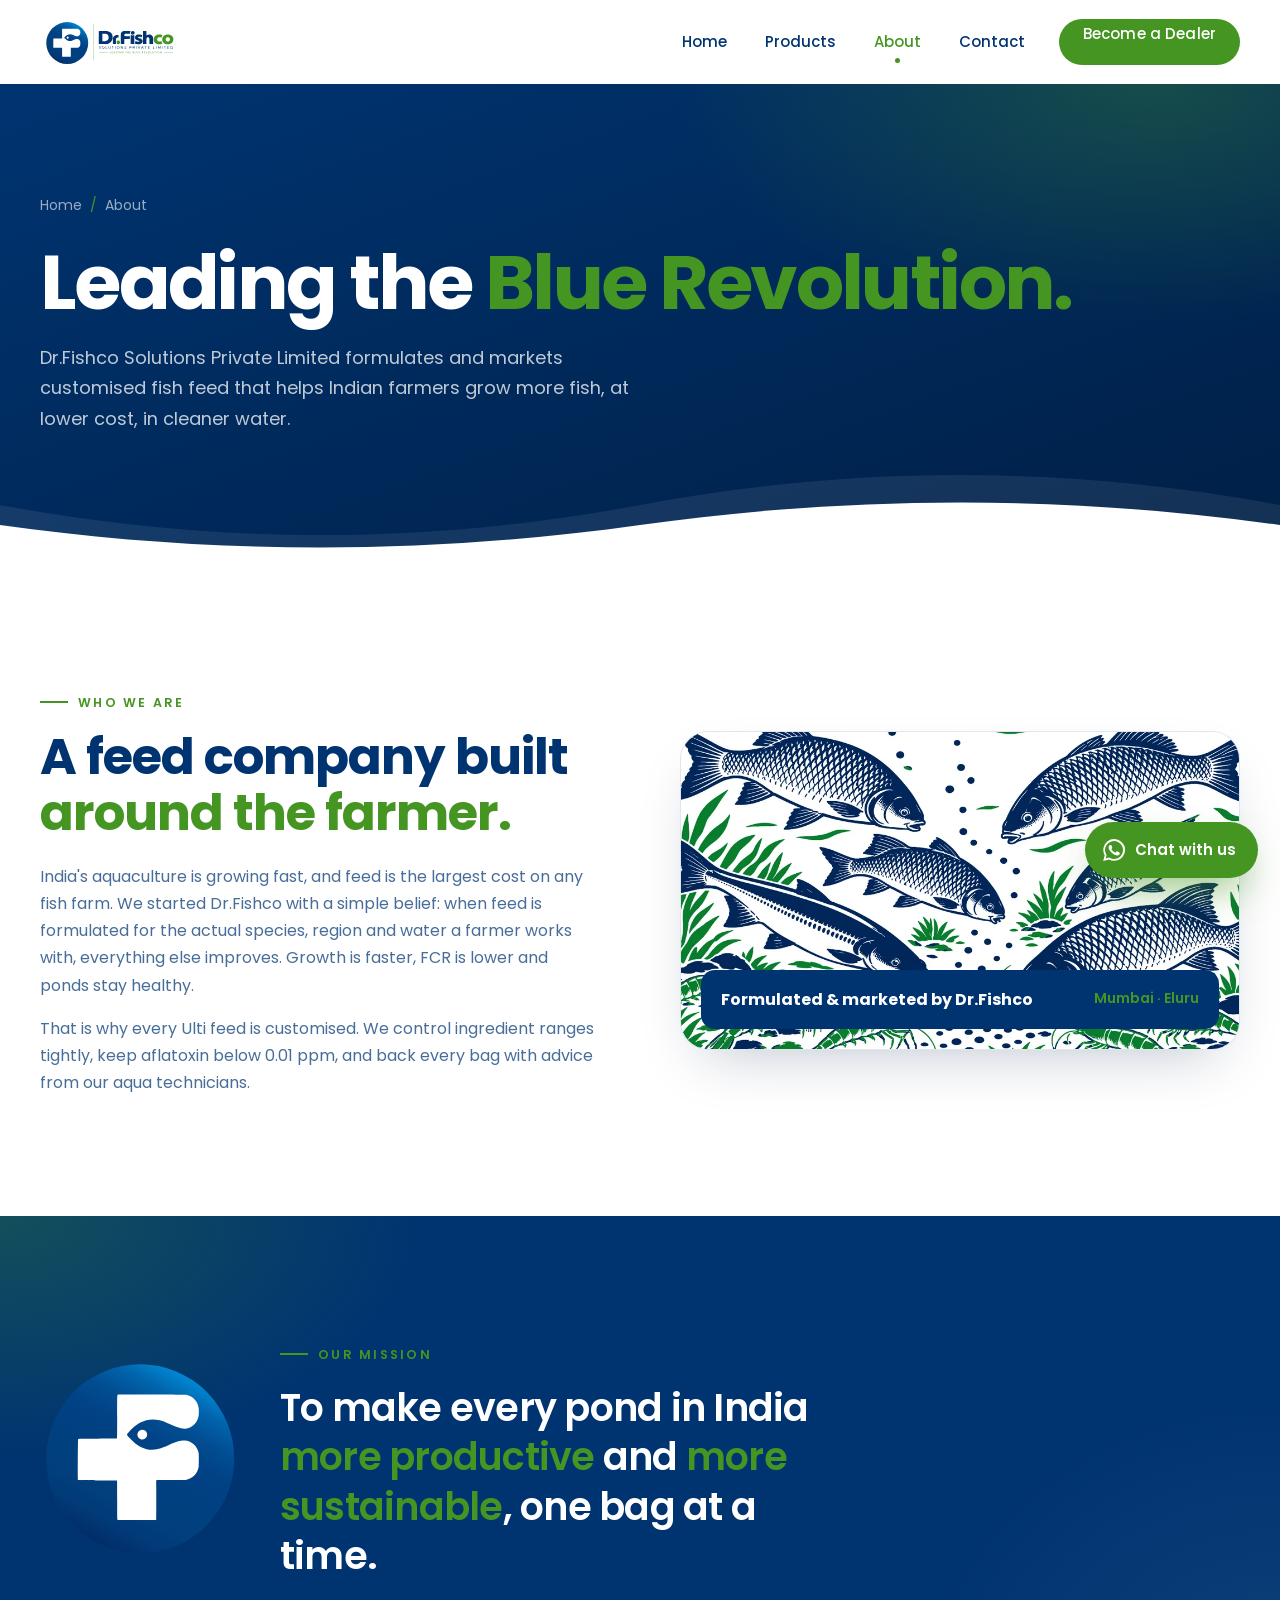
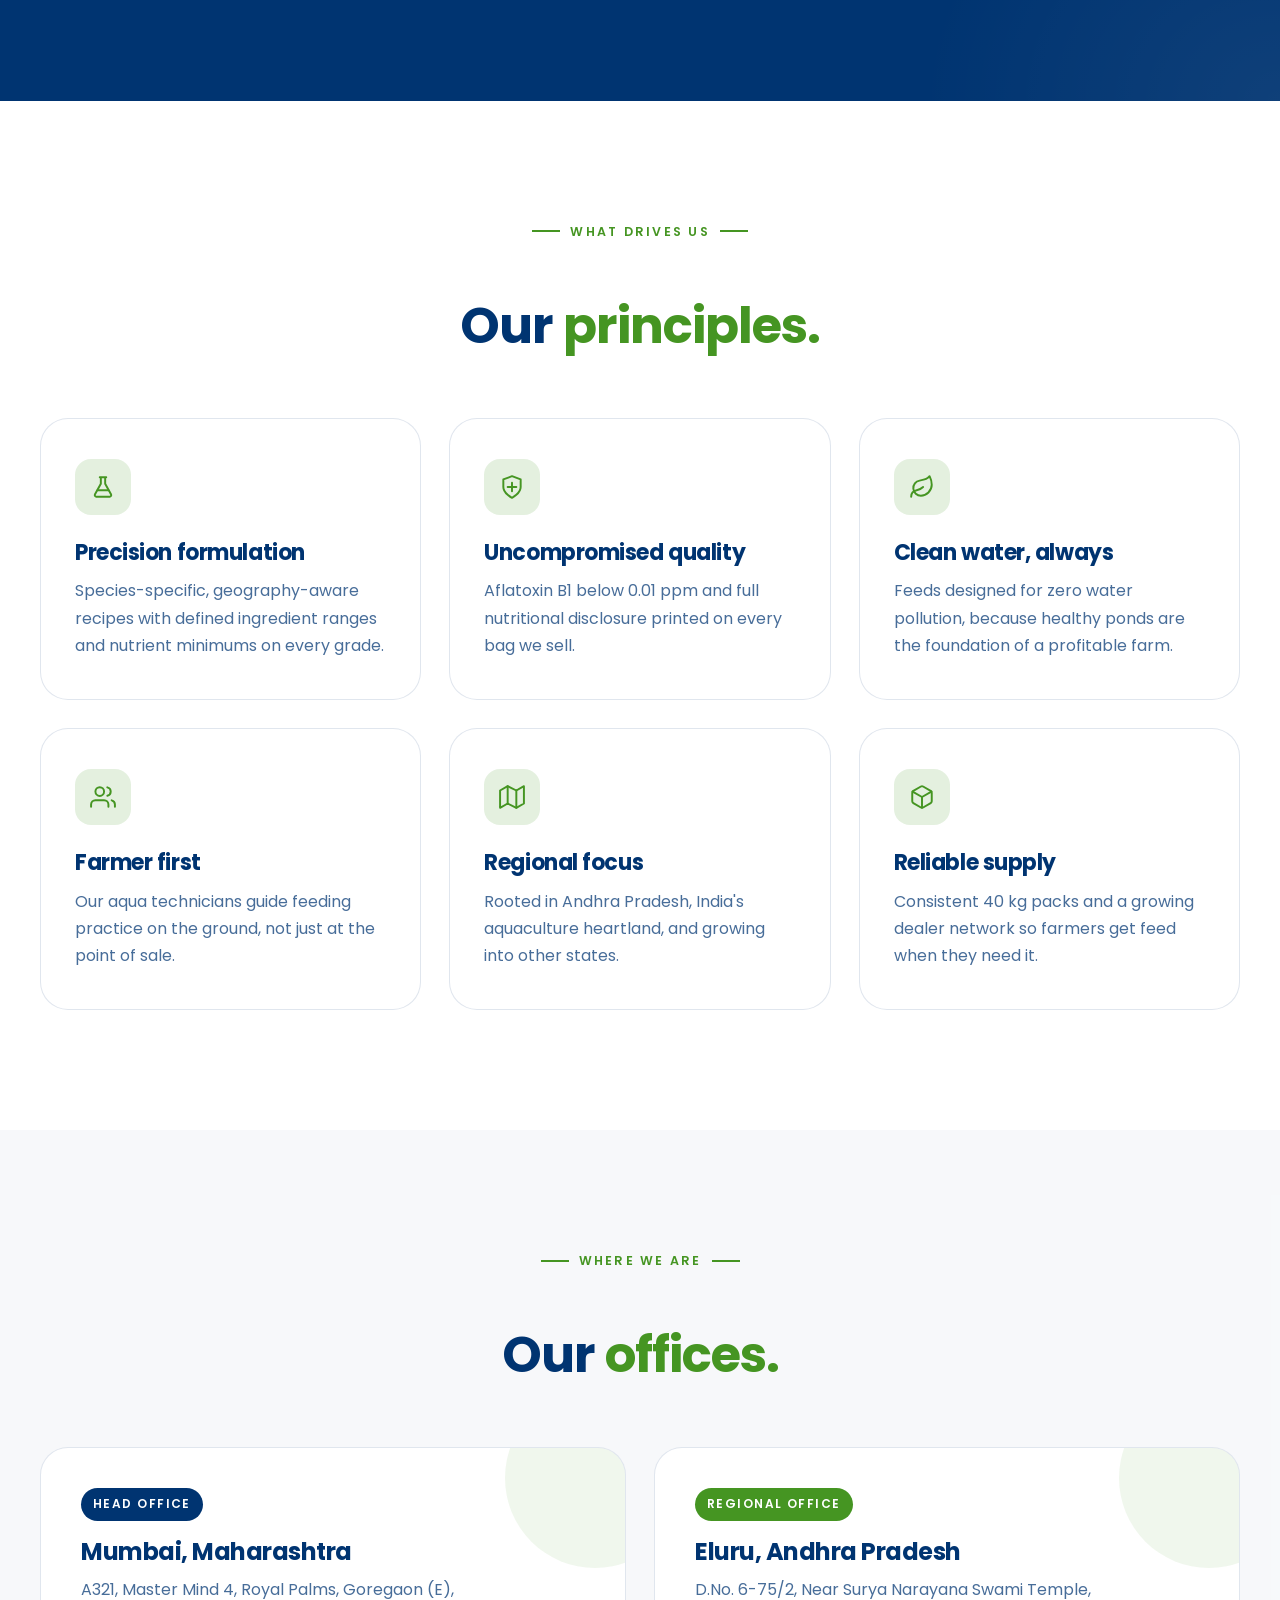
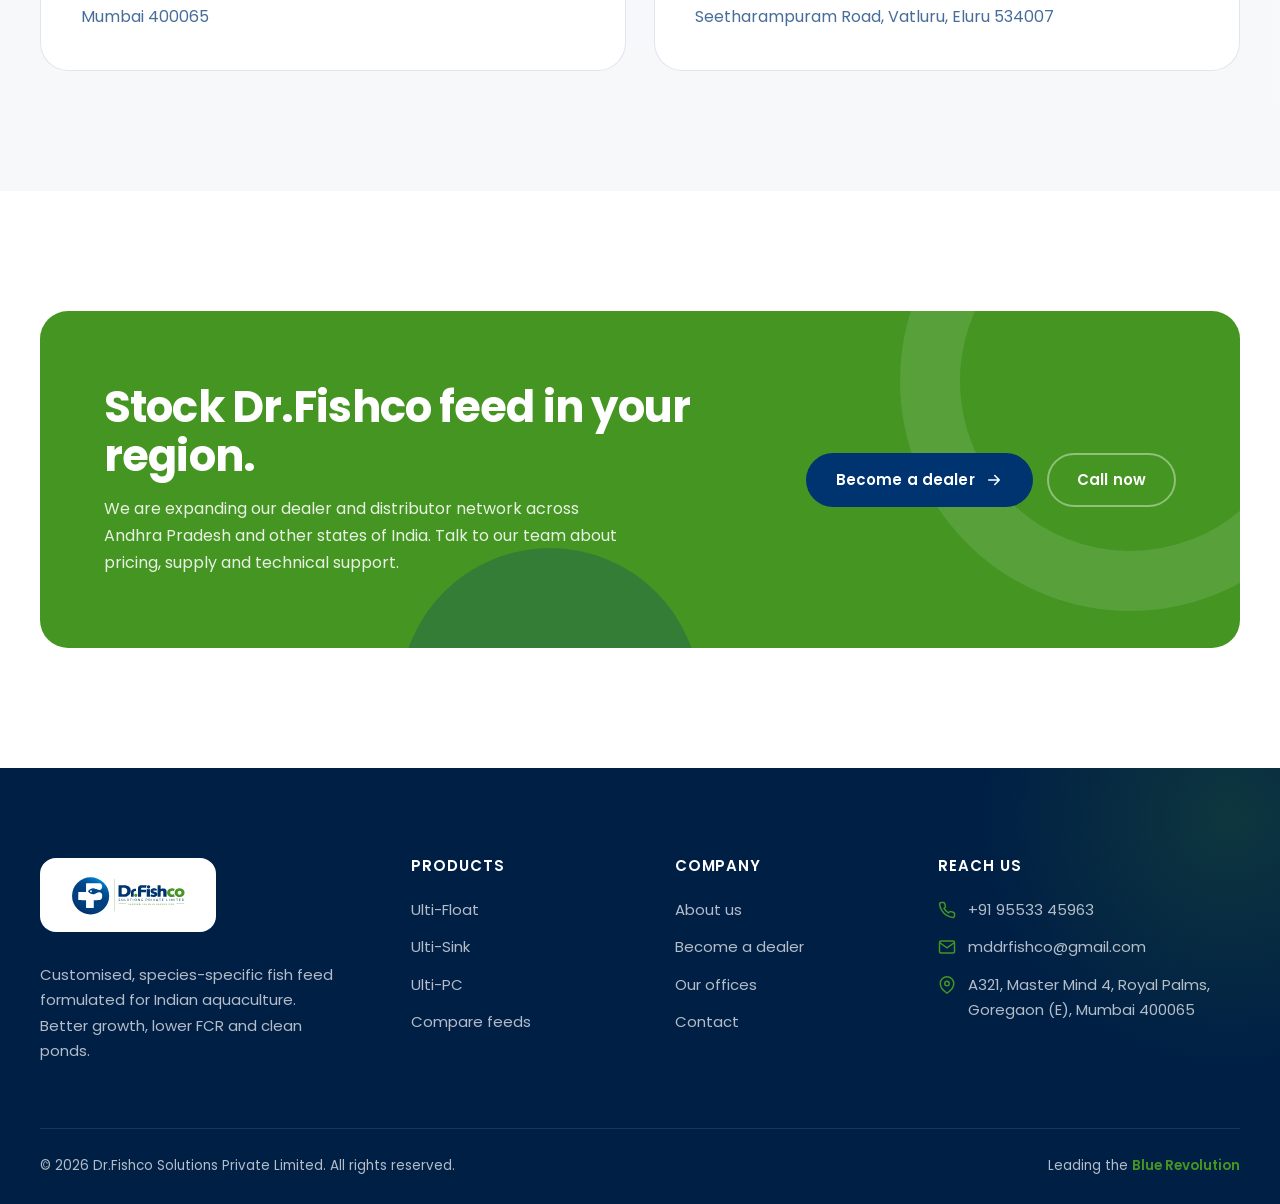
==== commit c6cdd278: "Scroll-pinned packet showcase hero; update contact number to 9553345963 Co-Authored-By: Claude Opus " ====
--- a/about.html
+++ b/about.html
@@ -20,15 +20,6 @@
 </head>
 <body>
 <a class="sr-only" href="#main">Skip to content</a>
-<div class="topbar">
-  <div class="container">
-    <div class="tb-left">
-      <span><svg viewBox="0 0 24 24"><path d="M22 16.9v3a2 2 0 0 1-2.2 2 19.8 19.8 0 0 1-8.6-3.1 19.5 19.5 0 0 1-6-6A19.8 19.8 0 0 1 2.1 4.2 2 2 0 0 1 4.1 2h3a2 2 0 0 1 2 1.7c.1 1 .4 1.9.7 2.8a2 2 0 0 1-.5 2.1L8 9.9a16 16 0 0 0 6 6l1.3-1.3a2 2 0 0 1 2.1-.4c.9.3 1.8.6 2.8.7a2 2 0 0 1 1.7 2z"/></svg><a href="tel:+919553345964">+91 95533 45964</a></span>
-      <span><svg viewBox="0 0 24 24"><rect x="2" y="4" width="20" height="16" rx="2"/><path d="m22 6-10 7L2 6"/></svg><a href="mailto:mddrfishco@gmail.com">mddrfishco@gmail.com</a></span>
-    </div>
-    <div class="tb-right">Leading the <b>Blue Revolution</b></div>
-  </div>
-</div>
 <header class="site-header" id="top">
   <div class="container nav">
     <a class="brand" href="index.html" aria-label="Dr.Fishco Solutions home"><img src="assets/logo/logo-horizontal-line.svg" alt="Dr.Fishco Solutions Private Limited" width="160" height="60"></a>
@@ -104,7 +95,7 @@
 <div style="height:120px"></div>
 <section class="cta"><div class="container"><div class="cta-box reveal">
   <div><h2>Stock Dr.Fishco feed in your region.</h2><p>We are expanding our dealer and distributor network across Andhra Pradesh and other states of India. Talk to our team about pricing, supply and technical support.</p></div>
-  <div class="cta-actions"><a class="btn btn-navy" href="contact.html#enquiry">Become a dealer <svg viewBox="0 0 24 24" fill="none" stroke="currentColor" stroke-width="2" stroke-linecap="round" stroke-linejoin="round"><path d="M5 12h14M13 6l6 6-6 6"/></svg></a><a class="btn btn-ghost" href="tel:+919553345964">Call now</a></div>
+  <div class="cta-actions"><a class="btn btn-navy" href="contact.html#enquiry">Become a dealer <svg viewBox="0 0 24 24" fill="none" stroke="currentColor" stroke-width="2" stroke-linecap="round" stroke-linejoin="round"><path d="M5 12h14M13 6l6 6-6 6"/></svg></a><a class="btn btn-ghost" href="tel:+919553345963">Call now</a></div>
 </div></div></section>
 </main>
 <footer class="site-footer">
@@ -135,7 +126,7 @@
       <div>
         <h4>Reach us</h4>
         <ul class="foot-contact">
-          <li><svg viewBox="0 0 24 24"><path d="M22 16.9v3a2 2 0 0 1-2.2 2 19.8 19.8 0 0 1-8.6-3.1 19.5 19.5 0 0 1-6-6A19.8 19.8 0 0 1 2.1 4.2 2 2 0 0 1 4.1 2h3a2 2 0 0 1 2 1.7c.1 1 .4 1.9.7 2.8a2 2 0 0 1-.5 2.1L8 9.9a16 16 0 0 0 6 6l1.3-1.3a2 2 0 0 1 2.1-.4c.9.3 1.8.6 2.8.7a2 2 0 0 1 1.7 2z"/></svg><a href="tel:+919553345964">+91 95533 45964</a></li>
+          <li><svg viewBox="0 0 24 24"><path d="M22 16.9v3a2 2 0 0 1-2.2 2 19.8 19.8 0 0 1-8.6-3.1 19.5 19.5 0 0 1-6-6A19.8 19.8 0 0 1 2.1 4.2 2 2 0 0 1 4.1 2h3a2 2 0 0 1 2 1.7c.1 1 .4 1.9.7 2.8a2 2 0 0 1-.5 2.1L8 9.9a16 16 0 0 0 6 6l1.3-1.3a2 2 0 0 1 2.1-.4c.9.3 1.8.6 2.8.7a2 2 0 0 1 1.7 2z"/></svg><a href="tel:+919553345963">+91 95533 45963</a></li>
           <li><svg viewBox="0 0 24 24"><rect x="2" y="4" width="20" height="16" rx="2"/><path d="m22 6-10 7L2 6"/></svg><a href="mailto:mddrfishco@gmail.com">mddrfishco@gmail.com</a></li>
           <li><svg viewBox="0 0 24 24"><path d="M21 10c0 7-9 13-9 13S3 17 3 10a9 9 0 0 1 18 0z"/><circle cx="12" cy="10" r="3"/></svg><span>A321, Master Mind 4, Royal Palms, Goregaon (E), Mumbai 400065</span></li>
         </ul>
@@ -147,7 +138,7 @@
     </div>
   </div>
 </footer>
-<a class="fab" href="https://wa.me/919553345964?text=Hello%20Dr.Fishco%2C%20I%20would%20like%20to%20know%20more%20about%20your%20fish%20feed." target="_blank" rel="noopener" aria-label="Chat on WhatsApp"><svg viewBox="0 0 24 24"><path d="M17.5 14.4c-.3-.1-1.8-.9-2-1s-.5-.1-.7.1-.8 1-1 1.2-.4.2-.6.1a8 8 0 0 1-4-3.5c-.3-.5.3-.5.9-1.6.1-.2 0-.4 0-.5l-.9-2.2c-.2-.6-.5-.5-.7-.5h-.6a1.1 1.1 0 0 0-.8.4 3.4 3.4 0 0 0-1 2.5 5.9 5.9 0 0 0 1.2 3.1 13.4 13.4 0 0 0 5.2 4.6c1.9.8 2.7.9 3.6.8a3.1 3.1 0 0 0 2-1.4 2.5 2.5 0 0 0 .2-1.4c-.1-.1-.3-.2-.6-.3zM12 21.8a9.8 9.8 0 0 1-5-1.4l-.4-.2-3.7 1 1-3.6-.2-.4A9.8 9.8 0 1 1 12 21.8zM20.5 3.5A11.8 11.8 0 0 0 1.9 17.7L.2 24l6.4-1.7A11.8 11.8 0 0 0 12 23.7 11.8 11.8 0 0 0 20.5 3.5z"/></svg><span>Chat with us</span></a>
+<a class="fab" href="https://wa.me/919553345963?text=Hello%20Dr.Fishco%2C%20I%20would%20like%20to%20know%20more%20about%20your%20fish%20feed." target="_blank" rel="noopener" aria-label="Chat on WhatsApp"><svg viewBox="0 0 24 24"><path d="M17.5 14.4c-.3-.1-1.8-.9-2-1s-.5-.1-.7.1-.8 1-1 1.2-.4.2-.6.1a8 8 0 0 1-4-3.5c-.3-.5.3-.5.9-1.6.1-.2 0-.4 0-.5l-.9-2.2c-.2-.6-.5-.5-.7-.5h-.6a1.1 1.1 0 0 0-.8.4 3.4 3.4 0 0 0-1 2.5 5.9 5.9 0 0 0 1.2 3.1 13.4 13.4 0 0 0 5.2 4.6c1.9.8 2.7.9 3.6.8a3.1 3.1 0 0 0 2-1.4 2.5 2.5 0 0 0 .2-1.4c-.1-.1-.3-.2-.6-.3zM12 21.8a9.8 9.8 0 0 1-5-1.4l-.4-.2-3.7 1 1-3.6-.2-.4A9.8 9.8 0 1 1 12 21.8zM20.5 3.5A11.8 11.8 0 0 0 1.9 17.7L.2 24l6.4-1.7A11.8 11.8 0 0 0 12 23.7 11.8 11.8 0 0 0 20.5 3.5z"/></svg><span>Chat with us</span></a>
 <script src="assets/js/main.js" defer></script>
 </body>
 </html>
--- a/assets/css/style.css
+++ b/assets/css/style.css
@@ -438,3 +438,79 @@
   .fab{width:56px;padding:0;justify-content:center}
   .foot-bottom{justify-content:center;text-align:center}
 }
+
+/* ---------- Scroll showcase (packets as posters) ---------- */
+.showcase{--hh:84px;position:relative;height:330vh;background:var(--navy)}
+.sc-sticky{position:sticky;top:var(--hh);height:calc(100vh - var(--hh));height:calc(100svh - var(--hh));overflow:hidden;color:#fff;background:var(--navy);transition:background-color .9s var(--ease);isolation:isolate}
+.showcase[data-active="1"] .sc-sticky{background:var(--navy-900)}
+.showcase[data-active="2"] .sc-sticky{background:var(--green)}
+.sc-bg{position:absolute;inset:0;z-index:-1;pointer-events:none}
+.sc-bg::before{content:"";position:absolute;inset:0;background:radial-gradient(700px 500px at 75% 45%,rgba(69,149,34,.38),transparent 65%);transition:opacity .9s}
+.showcase[data-active="1"] .sc-bg::before{background:radial-gradient(700px 500px at 75% 55%,rgba(69,149,34,.5),transparent 65%)}
+.showcase[data-active="2"] .sc-bg::before{background:radial-gradient(700px 500px at 75% 50%,rgba(0,52,113,.45),transparent 65%)}
+.sc-ring{position:absolute;border-radius:50%;border:1.5px solid rgba(255,255,255,.12);left:74%;top:52%;transform:translate(-50%,-50%);transition:transform 1.2s var(--ease)}
+.sc-ring.r1{width:min(62vh,560px);aspect-ratio:1}
+.sc-ring.r2{width:min(88vh,800px);aspect-ratio:1;border-style:dashed;border-color:rgba(255,255,255,.08);animation:spin 80s linear infinite}
+@keyframes spin{to{transform:translate(-50%,-50%) rotate(360deg)}}
+.sc-word{position:absolute;right:-2vw;bottom:-6vh;font-size:clamp(140px,26vw,420px);font-weight:700;letter-spacing:-.06em;line-height:1;color:transparent;-webkit-text-stroke:1.5px rgba(255,255,255,.07)}
+.sc-top{position:absolute;left:0;right:0;top:28px;z-index:3}
+.sc-stage{position:relative;height:100%}
+.sc-slide{position:absolute;inset:0;display:grid;grid-template-columns:1fr 1fr;gap:40px;align-items:center;pointer-events:none}
+.sc-slide.on{pointer-events:auto}
+.sc-copy>*{opacity:0;transform:translateY(40px);transition:opacity .6s var(--ease),transform .7s var(--ease)}
+.sc-slide.on .sc-copy>*{opacity:1;transform:none}
+.sc-slide.on .sc-copy>*:nth-child(2){transition-delay:.06s}.sc-slide.on .sc-copy>*:nth-child(3){transition-delay:.12s}.sc-slide.on .sc-copy>*:nth-child(4){transition-delay:.18s}.sc-slide.on .sc-copy>*:nth-child(5){transition-delay:.24s}.sc-slide.on .sc-copy>*:nth-child(6){transition-delay:.3s}.sc-slide.on .sc-copy>*:nth-child(7){transition-delay:.36s}
+.sc-slide.past .sc-copy>*{transform:translateY(-40px)}
+.sc-count{display:block;font-size:14px;letter-spacing:.2em;color:rgba(255,255,255,.6)}
+.sc-count b{color:#fff;font-size:18px}
+.sc-name{font-size:clamp(52px,7.4vw,112px);letter-spacing:-.045em;line-height:.95;margin:14px 0 10px}
+.sc-name .g{color:var(--green);transition:color .6s}
+.showcase[data-active="2"] .sc-name .g{color:var(--navy)}
+.sc-sub{font-size:clamp(17px,1.6vw,22px);font-weight:600;color:rgba(255,255,255,.92)}
+.sc-line{display:inline-block;margin:22px 0 10px;font-size:13px;font-weight:600;letter-spacing:.14em;text-transform:uppercase;padding:7px 14px;border-radius:999px;background:rgba(255,255,255,.12)}
+.sc-text{color:rgba(255,255,255,.78);max-width:46ch;font-size:16.5px}
+.sc-specs{display:flex;gap:0;margin:28px 0 30px;border:1px solid rgba(255,255,255,.2);border-radius:16px;width:max-content;max-width:100%}
+.sc-specs div{padding:14px 22px}
+.sc-specs div+div{border-left:1px solid rgba(255,255,255,.2)}
+.sc-specs b{display:block;font-size:18px}
+.sc-specs span{font-size:12px;letter-spacing:.08em;text-transform:uppercase;color:rgba(255,255,255,.6)}
+.showcase[data-active="2"] .btn-green{background:var(--navy)}
+.showcase[data-active="2"] .btn-green:hover{background:var(--navy-900);box-shadow:var(--shadow-sm)}
+.sc-bag{position:relative;height:100%;display:flex;align-items:center;justify-content:center}
+.sc-bag img{height:min(82%,700px);width:auto;max-width:100%;object-fit:contain;border-radius:10px;box-shadow:0 60px 90px -40px rgba(0,0,0,.65),0 0 0 1px rgba(255,255,255,.06);transform:translateY(115%) rotate(10deg) scale(.9);opacity:0;transition:transform 1s var(--ease),opacity .6s}
+.sc-slide.on .sc-bag img{transform:translateY(0) rotate(-3deg);opacity:1}
+.sc-slide.past .sc-bag img{transform:translateY(-115%) rotate(-12deg) scale(.9);opacity:0}
+.sc-slide.on .sc-bag img{animation:poster 6s ease-in-out 1s infinite}
+@keyframes poster{0%,100%{translate:0 0}50%{translate:0 -12px}}
+.sc-dots{position:absolute;right:28px;top:50%;transform:translateY(-50%);display:grid;gap:12px;z-index:3}
+.sc-dots i{display:block;width:6px;height:6px;border-radius:99px;background:rgba(255,255,255,.35);transition:height .4s var(--ease),background .4s}
+.sc-dots i.on{height:30px;background:#fff}
+.sc-hint{position:absolute;left:50%;bottom:22px;transform:translateX(-50%);display:flex;flex-direction:column;align-items:center;gap:8px;font-size:11px;letter-spacing:.2em;text-transform:uppercase;color:rgba(255,255,255,.6);transition:opacity .4s;z-index:3}
+.sc-hint span{width:22px;height:34px;border:1.5px solid rgba(255,255,255,.5);border-radius:12px;position:relative}
+.sc-hint span::after{content:"";position:absolute;left:50%;top:7px;width:3px;height:7px;margin-left:-1.5px;border-radius:2px;background:#fff;animation:hint 1.6s ease-in-out infinite}
+@keyframes hint{0%{opacity:0;transform:translateY(-3px)}40%{opacity:1}100%{opacity:0;transform:translateY(9px)}}
+.showcase[data-active="2"] .sc-hint{opacity:0}
+
+@media (max-width:900px){
+  .showcase{height:320vh}
+  .sc-top{display:none}
+  .sc-slide{grid-template-columns:1fr;grid-template-rows:47% 53%;gap:0;align-items:start}
+  .sc-bag{order:-1;height:100%;padding-top:18px}
+  .sc-bag img{height:94%}
+  .sc-copy{text-align:center;padding-top:14px}
+  .sc-name{font-size:clamp(44px,13vw,64px);margin:6px 0 6px}
+  .sc-sub{font-size:16px}
+  .sc-line,.sc-text{display:none}
+  .sc-specs{margin:18px auto 20px}
+  .sc-specs div{padding:10px 14px}
+  .sc-specs b{font-size:15px}
+  .sc-specs span{font-size:10.5px}
+  .sc-actions .btn{height:50px}
+  .sc-ring{left:50%;top:26%}
+  .sc-ring.r1{width:72vw}.sc-ring.r2{width:110vw}
+  .sc-dots{right:12px;top:24%}
+  .sc-hint{display:none}
+}
+@media (max-width:640px){.showcase{--hh:72px}}
+@media (max-width:900px) and (max-height:640px){.sc-specs{display:none}}
+body.on-green .fab{background:var(--navy);box-shadow:0 18px 40px -14px rgba(0,31,69,.8)}
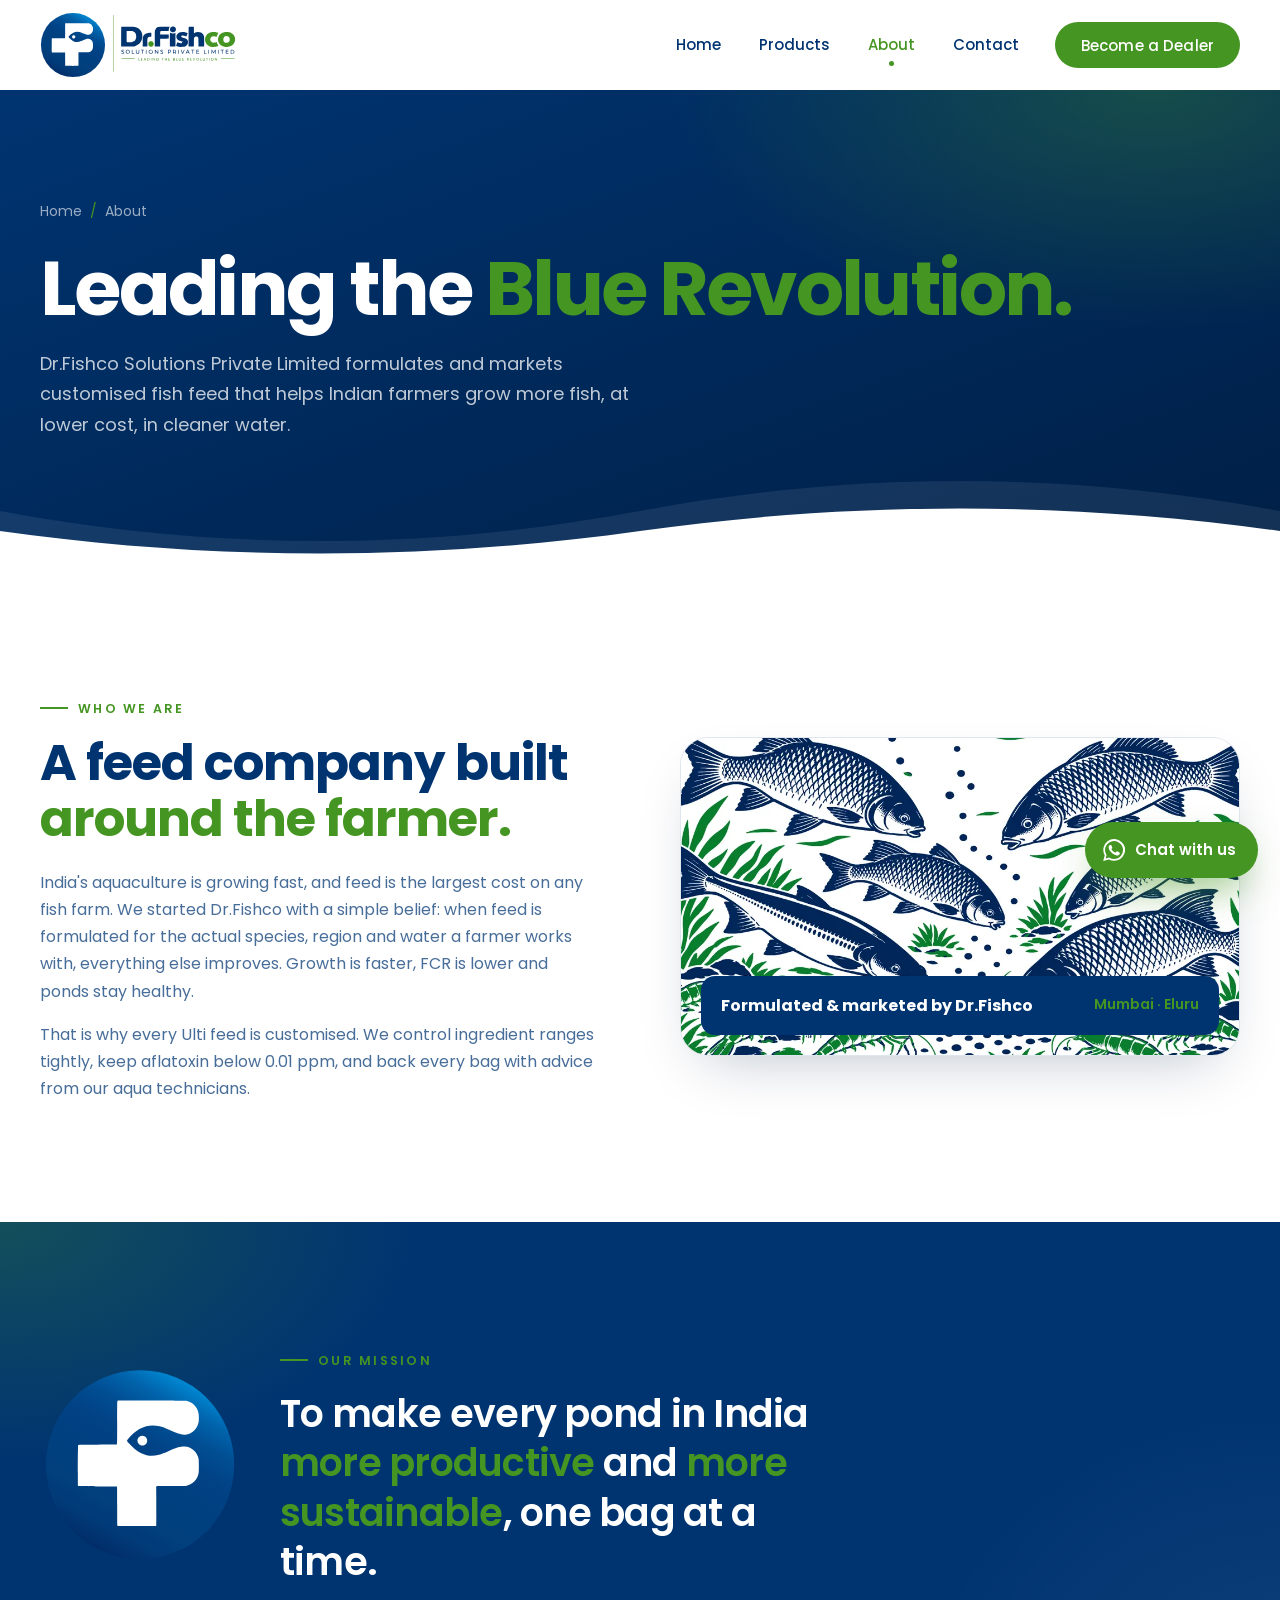
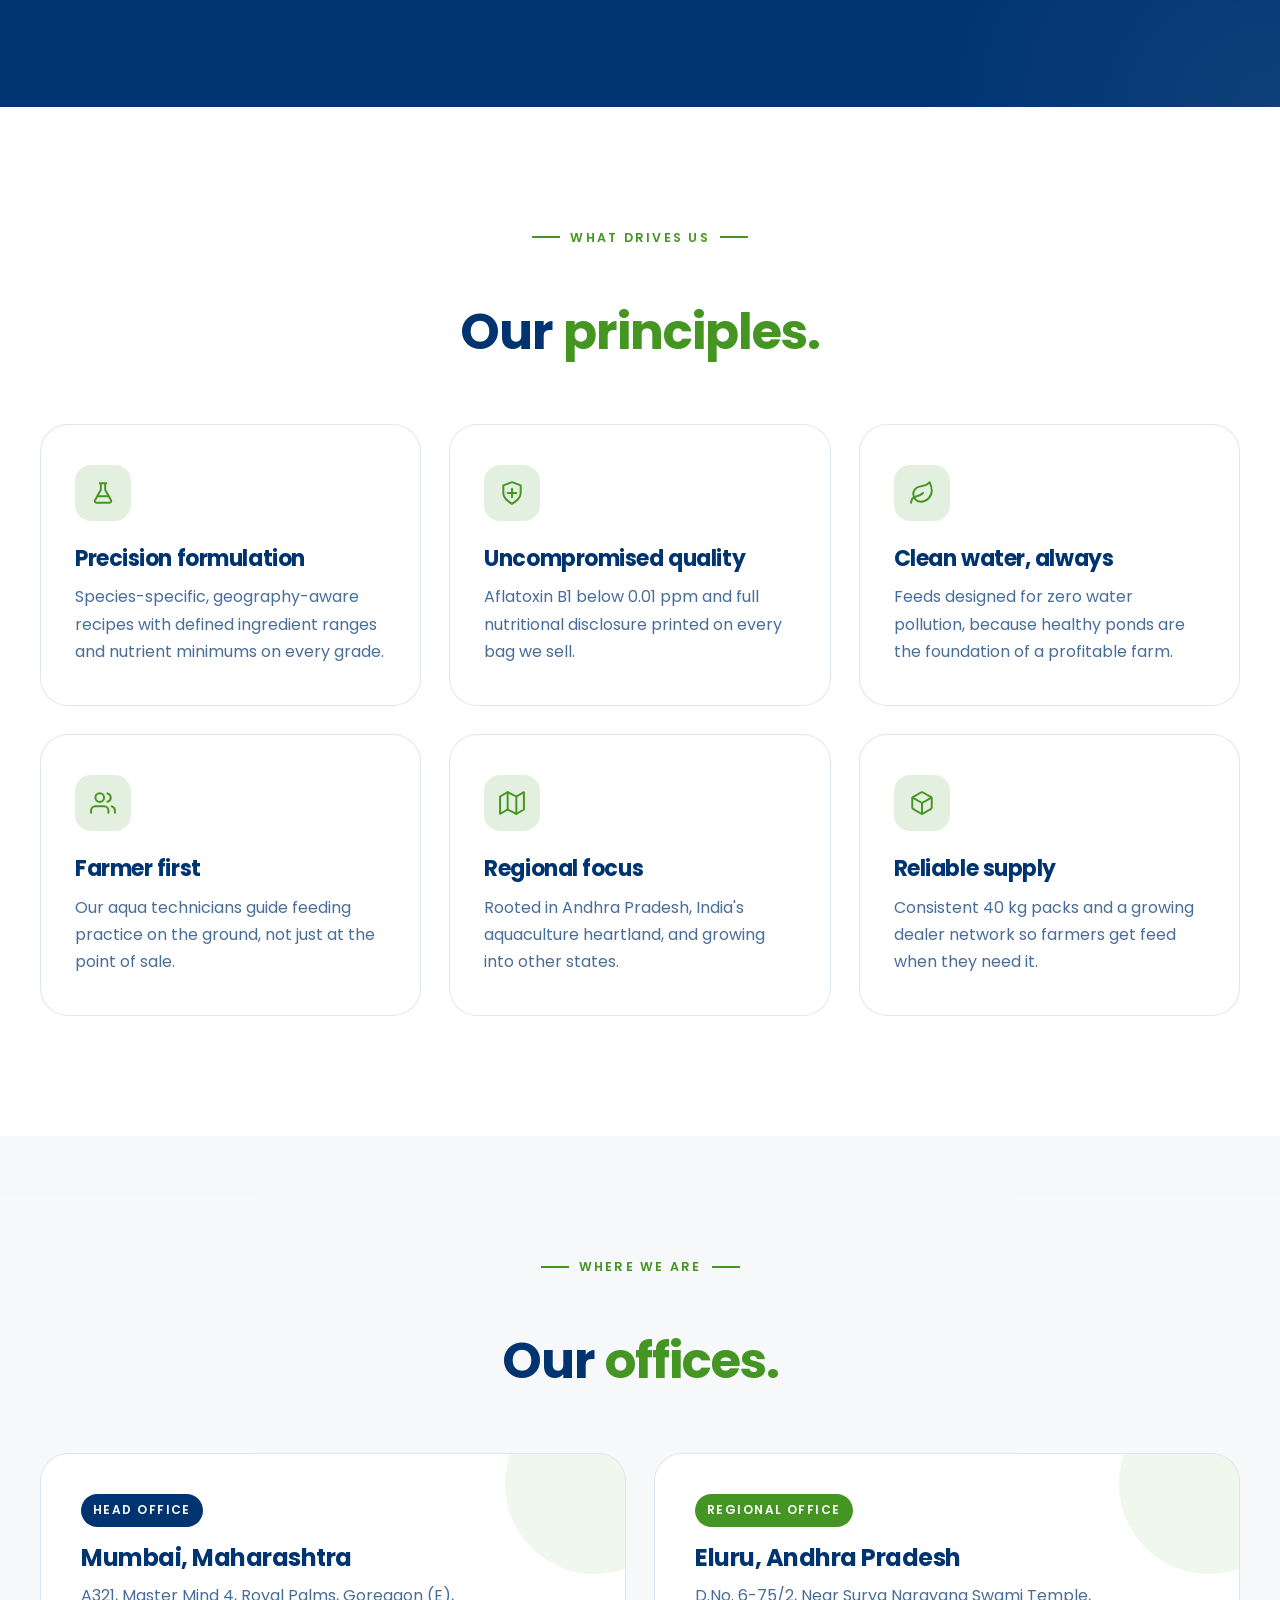
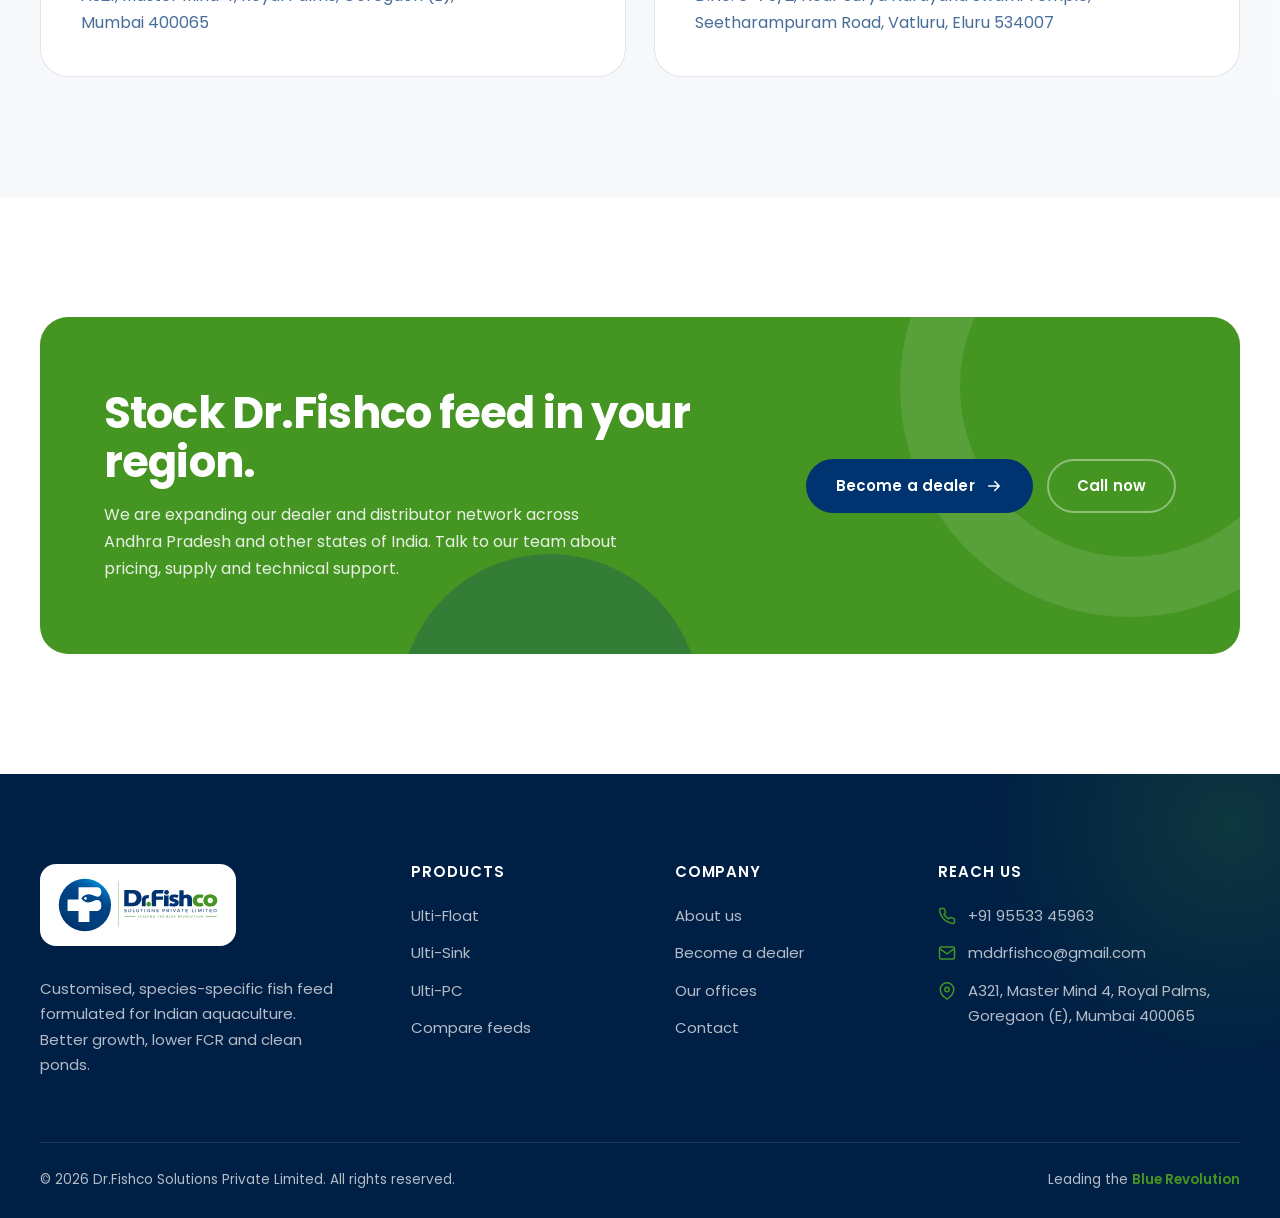
==== commit b04521d2: "Larger, tightly cropped navbar logo; centre dealer button text Co-Authored-By: Claude Opus 5.5 <nore" ====
--- a/about.html
+++ b/about.html
@@ -22,7 +22,7 @@
 <a class="sr-only" href="#main">Skip to content</a>
 <header class="site-header" id="top">
   <div class="container nav">
-    <a class="brand" href="index.html" aria-label="Dr.Fishco Solutions home"><img src="assets/logo/logo-horizontal-line.svg" alt="Dr.Fishco Solutions Private Limited" width="160" height="60"></a>
+    <a class="brand" href="index.html" aria-label="Dr.Fishco Solutions home"><img src="assets/logo/logo-nav.svg" alt="Dr.Fishco Solutions Private Limited" width="178" height="60"></a>
     <ul class="nav-links" id="menu">
       <li><a href="index.html">Home</a></li>
       <li><a href="products.html">Products</a></li>
@@ -102,7 +102,7 @@
   <div class="container">
     <div class="foot-grid">
       <div class="foot-brand">
-        <a class="logo-chip" href="index.html"><img src="assets/logo/logo-horizontal-line.svg" alt="Dr.Fishco Solutions" width="140" height="52" loading="lazy"></a>
+        <a class="logo-chip" href="index.html"><img src="assets/logo/logo-nav.svg" alt="Dr.Fishco Solutions" width="160" height="54" loading="lazy"></a>
         <p>Customised, species-specific fish feed formulated for Indian aquaculture. Better growth, lower FCR and clean ponds.</p>
       </div>
       <div>
--- a/assets/css/style.css
+++ b/assets/css/style.css
@@ -72,16 +72,17 @@
 
 .site-header{position:sticky;top:0;z-index:100;background:rgba(255,255,255,.92);backdrop-filter:saturate(1.4) blur(14px);-webkit-backdrop-filter:saturate(1.4) blur(14px);transition:box-shadow .3s,background .3s}
 .site-header.scrolled{box-shadow:0 1px 0 var(--navy-12),0 10px 30px -18px rgba(0,31,69,.3)}
-.nav{display:flex;align-items:center;justify-content:space-between;height:84px;gap:24px;transition:height .3s}
+.nav{display:flex;align-items:center;justify-content:space-between;height:90px;gap:24px;transition:height .3s}
 .scrolled .nav{height:70px}
-.brand img{height:52px;width:auto;transition:height .3s}
-.scrolled .brand img{height:44px}
+.brand{display:flex;align-items:center}
+.brand img{height:66px;width:auto;transition:height .3s}
+.scrolled .brand img{height:56px}
 .nav-links{display:flex;align-items:center;gap:6px;list-style:none}
 .nav-links a{position:relative;display:block;padding:10px 16px;font-size:15px;font-weight:500;border-radius:999px;transition:color .2s,background .2s}
 .nav-links a:not(.btn):hover{background:var(--navy-06)}
 .nav-links a.active{color:var(--green)}
 .nav-links a.active::after{content:"";position:absolute;left:50%;bottom:2px;width:5px;height:5px;margin-left:-2.5px;border-radius:50%;background:var(--green)}
-.nav-links .btn{height:46px;padding:0 22px;margin-left:12px}
+.nav-links .btn{display:inline-flex;align-items:center;justify-content:center;height:46px;padding:0 24px;margin-left:14px;line-height:1}
 .menu-toggle{display:none;width:46px;height:46px;border-radius:50%;border:1px solid var(--navy-12);background:#fff;cursor:pointer;place-items:center}
 .menu-toggle span{display:block;width:20px;height:2px;background:var(--navy);border-radius:2px;transition:transform .3s var(--ease),opacity .2s}
 .menu-toggle span+span{margin-top:5px}
@@ -339,7 +340,7 @@
 .site-footer::before{content:"";position:absolute;right:-200px;top:-200px;width:500px;height:500px;border-radius:50%;background:radial-gradient(closest-side,rgba(69,149,34,.2),transparent)}
 .foot-grid{position:relative;display:grid;grid-template-columns:1.5fr 1fr 1fr 1.4fr;gap:48px;padding-bottom:64px}
 .foot-brand .logo-chip{display:inline-block;background:#fff;border-radius:16px;padding:14px 18px;margin-bottom:22px}
-.foot-brand .logo-chip img{height:46px}
+.foot-brand .logo-chip img{height:54px}
 .foot-brand p{max-width:34ch}
 .site-footer h4{color:#fff;font-size:15px;font-weight:600;letter-spacing:.06em;text-transform:uppercase;margin-bottom:22px}
 .site-footer ul{list-style:none;display:grid;gap:12px}
@@ -408,7 +409,8 @@
   .container{width:calc(100% - 32px)}
   .topbar{display:none}
   .nav{height:72px}
-  .brand img{height:42px}
+  .brand img{height:48px}
+  .scrolled .brand img{height:46px}
   section{padding:84px 0}
   .hero-grid{padding:48px 0 120px;gap:48px}
   .hero-meta{display:grid;grid-template-columns:repeat(3,auto);justify-content:space-between;gap:12px}
@@ -440,7 +442,7 @@
 }
 
 /* ---------- Scroll showcase (packets as posters) ---------- */
-.showcase{--hh:84px;position:relative;height:330vh;background:var(--navy)}
+.showcase{--hh:90px;padding:0;position:relative;height:330vh;background:var(--navy)}
 .sc-sticky{position:sticky;top:var(--hh);height:calc(100vh - var(--hh));height:calc(100svh - var(--hh));overflow:hidden;color:#fff;background:var(--navy);transition:background-color .9s var(--ease);isolation:isolate}
 .showcase[data-active="1"] .sc-sticky{background:var(--navy-900)}
 .showcase[data-active="2"] .sc-sticky{background:var(--green)}
